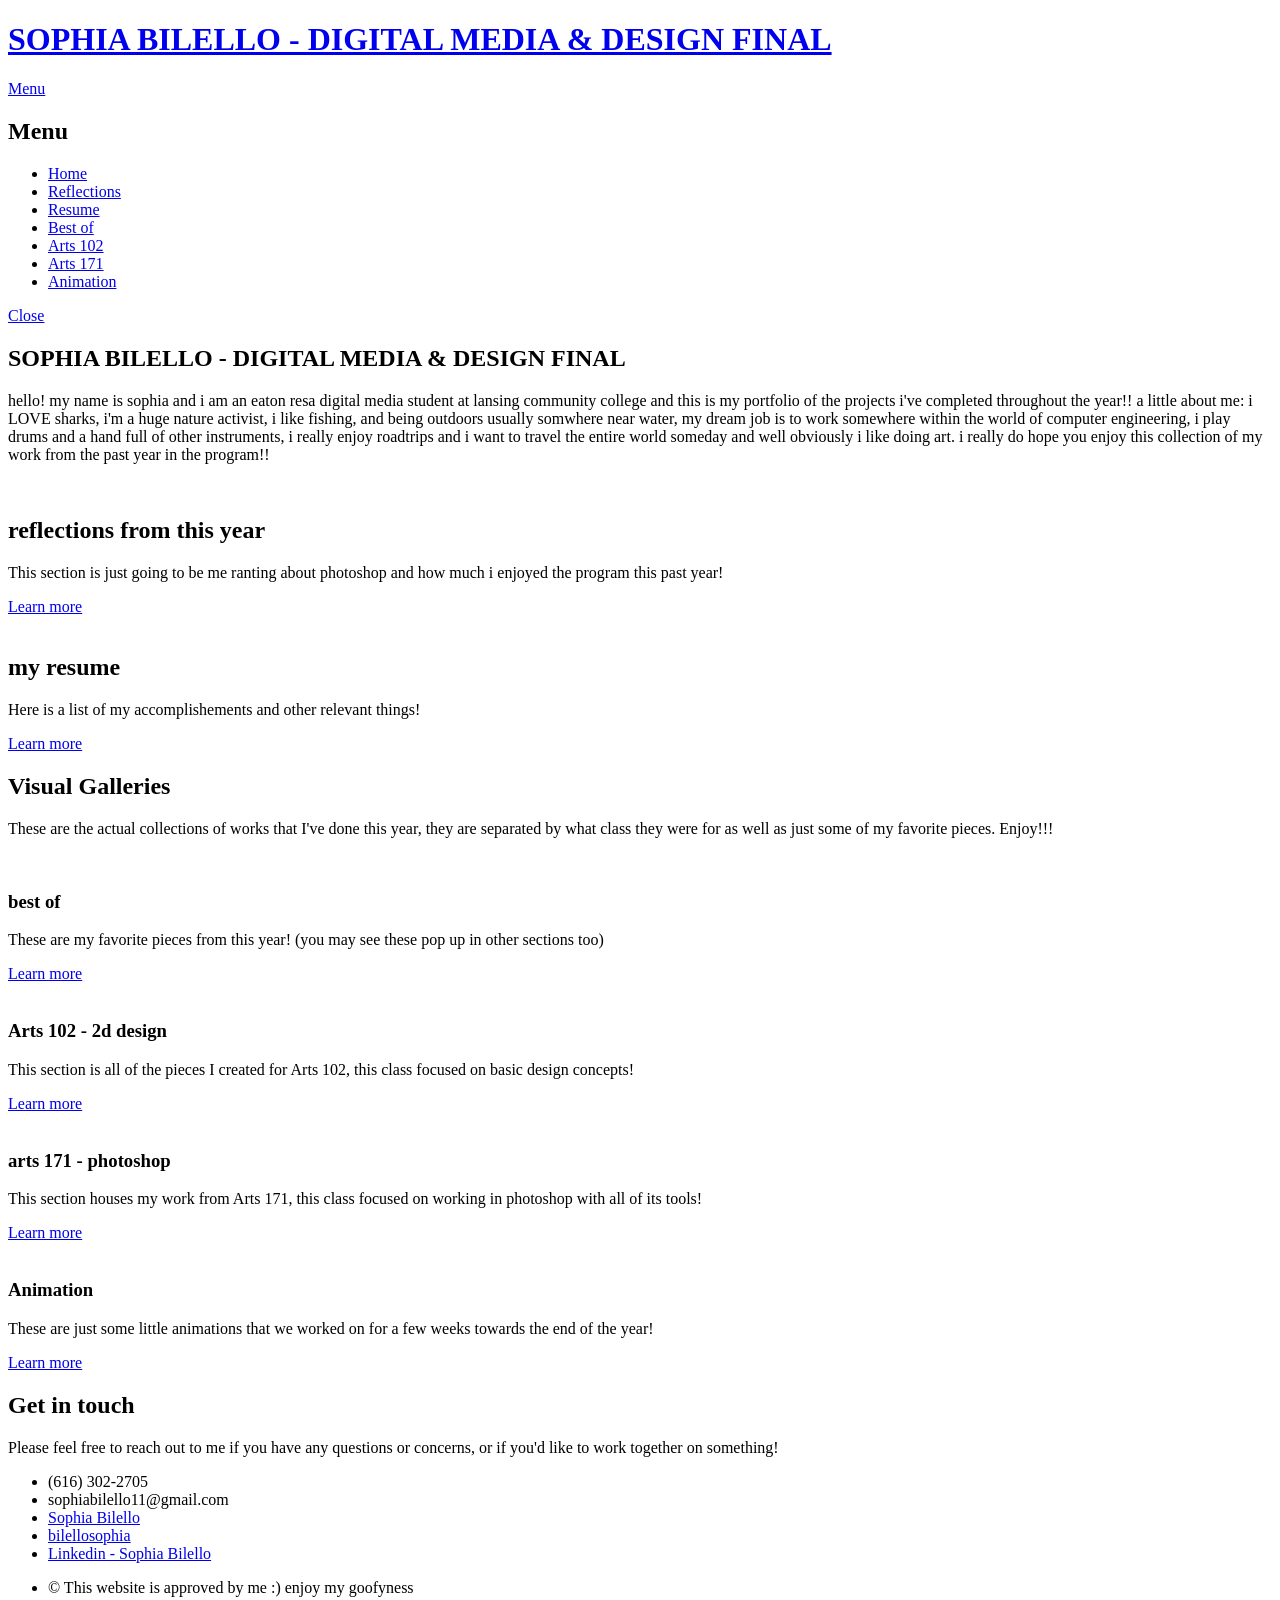
==== index.html @ 3ecfe50e "Add files via upload" ====
<!DOCTYPE HTML>
<html>
	<head>
		<title>SB - Final Portfolio</title>
		<meta charset="utf-8" />
		<meta name="viewport" content="width=device-width, initial-scale=1, user-scalable=no" />
		<link rel="stylesheet" href="assets/css/main.css" />
		<noscript><link rel="stylesheet" href="assets/css/noscript.css" /></noscript>
		<link rel="icon" type="image/png" href="images/favicon-32x32.png" sizes="32x32" />
  <link rel="icon" type="image/png" href="images/favicon-16x16.png" sizes="16x16" />  
	</head>
	<body class="is-preload">

		<!-- Page Wrapper -->
			<div id="page-wrapper">

				<!-- Header -->
					<header id="header" class="alt">
						<h1><a href="index.html">SOPHIA BILELLO - DIGITAL MEDIA & DESIGN FINAL</a></h1>
						<nav>
							<a href="#menu">Menu</a>
						</nav>
					</header>

				<!-- Menu -->
					<nav id="menu">
						<div class="inner">
							<h2>Menu</h2>
							<ul class="links">
								<li><a href="index.html">Home</a></li>
								<li><a href="reflections.html">Reflections</a></li>
								<li><a href="resume.html">Resume</a></li>
								<li><a href="best.html">Best of</a></li>
								<li><a href="a102.html">Arts 102</a></li>
								<li><a href="a171.html">Arts 171</a></li>
								<li><a href="animation.html">Animation</a></li>
							</ul>
							<a href="#" class="close">Close</a>
						</div>
					</nav>

				<!-- Banner -->
					<section id="banner">
						<div class="inner">
							<h2>SOPHIA BILELLO - DIGITAL MEDIA & DESIGN FINAL</h2>
							<p>hello! my name is sophia and i am an eaton resa digital media student at lansing community college and this is my portfolio of the projects i've completed throughout the year!!
							a little about me: i LOVE sharks, i'm a huge nature activist, i like fishing, and being outdoors usually somwhere near water, my dream job is to work somewhere within the world of computer engineering, i play drums and a hand full of other instruments, i really enjoy roadtrips and i want to travel the entire world someday and well obviously i like doing art. i really do hope you enjoy this collection of my work from the past year in the program!! </p>
						</div>
					</section>

				<!-- Wrapper -->
					<section id="wrapper">
						<!-- Two -->
							<section id="two" class="wrapper alt spotlight style2">
								<div class="inner">
									<a href="#" class="image"><img src="images/pic02.jpg" alt="" /></a>
									<div class="content">
										<h2 class="major">reflections from this year</h2>
										<p>This section is just going to be me ranting about photoshop and how much i enjoyed the program this past year!</p>
										<a href="reflections.html" class="special">Learn more</a>
									</div>
								</div>
							</section>

						<!-- Three -->
							<section id="three" class="wrapper spotlight style3">
								<div class="inner">
									<a href="#" class="image"><img src="images/pic03.jpg" alt="" /></a>
									<div class="content">
										<h2 class="major">my resume</h2>
										<p>Here is a list of my accomplishements and other relevant things!</p>
										<a href="resume.html" class="special">Learn more</a>
									</div>
								</div>
							</section>

						<!-- Four -->
							<section id="four" class="wrapper alt style1">
								<div class="inner">
									<h2 class="major">Visual Galleries</h2>
									<p>These are the actual collections of works that I've done this year, they are separated by what class they were for as well as just some of my favorite pieces. Enjoy!!! </p>
									<section class="features">
										<article>
											<a href="#" class="image"><img src="images/trophy.avif" alt="" /></a>
											<h3 class="major">best of</h3>
											<p>These are my favorite pieces from this year! (you may see these pop up in other sections too)</p>
											<a href="best.html" class="special">Learn more</a>
										</article>
										<article>
											<a href="#" class="image"><img src="images/designconcepts.png" alt="" /></a>
											<h3 class="major">Arts 102 - 2d design</h3>
											<p>This section is all of the pieces I created for Arts 102, this class focused on basic design concepts!</p>
											<a href="a102.html" class="special">Learn more</a>
										</article>
										<article>
											<a href="#" class="image"><img src="images/PS-logo.jpg" alt="" /></a>
											<h3 class="major">arts 171 - photoshop </h3>
											<p>This section houses my work from Arts 171, this class focused on working in photoshop with all of its tools!</p>
											<a href="a171.html" class="special">Learn more</a>
										</article>
										<article>
											<a href="#" class="image"><img src="images/animationconcepts.jpg" alt="" /></a>
											<h3 class="major">Animation</h3>
											<p>These are just some little animations that we worked on for a few weeks towards the end of the year!</p>
											<a href="animation.html" class="special">Learn more</a>
										</article>
									</section>
								</div>
							</section>

					</section>

				<!-- Footer -->
					<section id="footer">
						<div class="inner">
							<h2 class="major">Get in touch</h2>
							<p>Please feel free to reach out to me if you have any questions or concerns, or if you'd like to work together on something! </p>
							
							<ul class="contact">
					
								<li class="icon solid fa-phone">(616) 302-2705</li>
								<li class="icon solid fa-envelope">sophiabilello11@gmail.com</li>
								
								<li class="icon brands fa-facebook-f"><a href="https://www.facebook.com/sophia.bilello.286918">Sophia Bilello</a></li>
								<li class="icon brands fa-instagram"><a href="https://www.instagram.com/bilellosophia/">bilellosophia</a></li>
								<li class="icon brands fa-linkedin"><a href="https://www.linkedin.com/in/sophia-bilello-935a86346/">Linkedin - Sophia Bilello</a></li>
							</ul>
							<ul class="copyright">
								<li>&copy; This website is approved by me :) enjoy my goofyness</li>
							</ul>
						</div>
					</section>

			</div>

		<!-- Scripts -->
			<script src="assets/js/jquery.min.js"></script>
			<script src="assets/js/jquery.scrollex.min.js"></script>
			<script src="assets/js/browser.min.js"></script>
			<script src="assets/js/breakpoints.min.js"></script>
			<script src="assets/js/util.js"></script>
			<script src="assets/js/main.js"></script>

	</body>
</html>
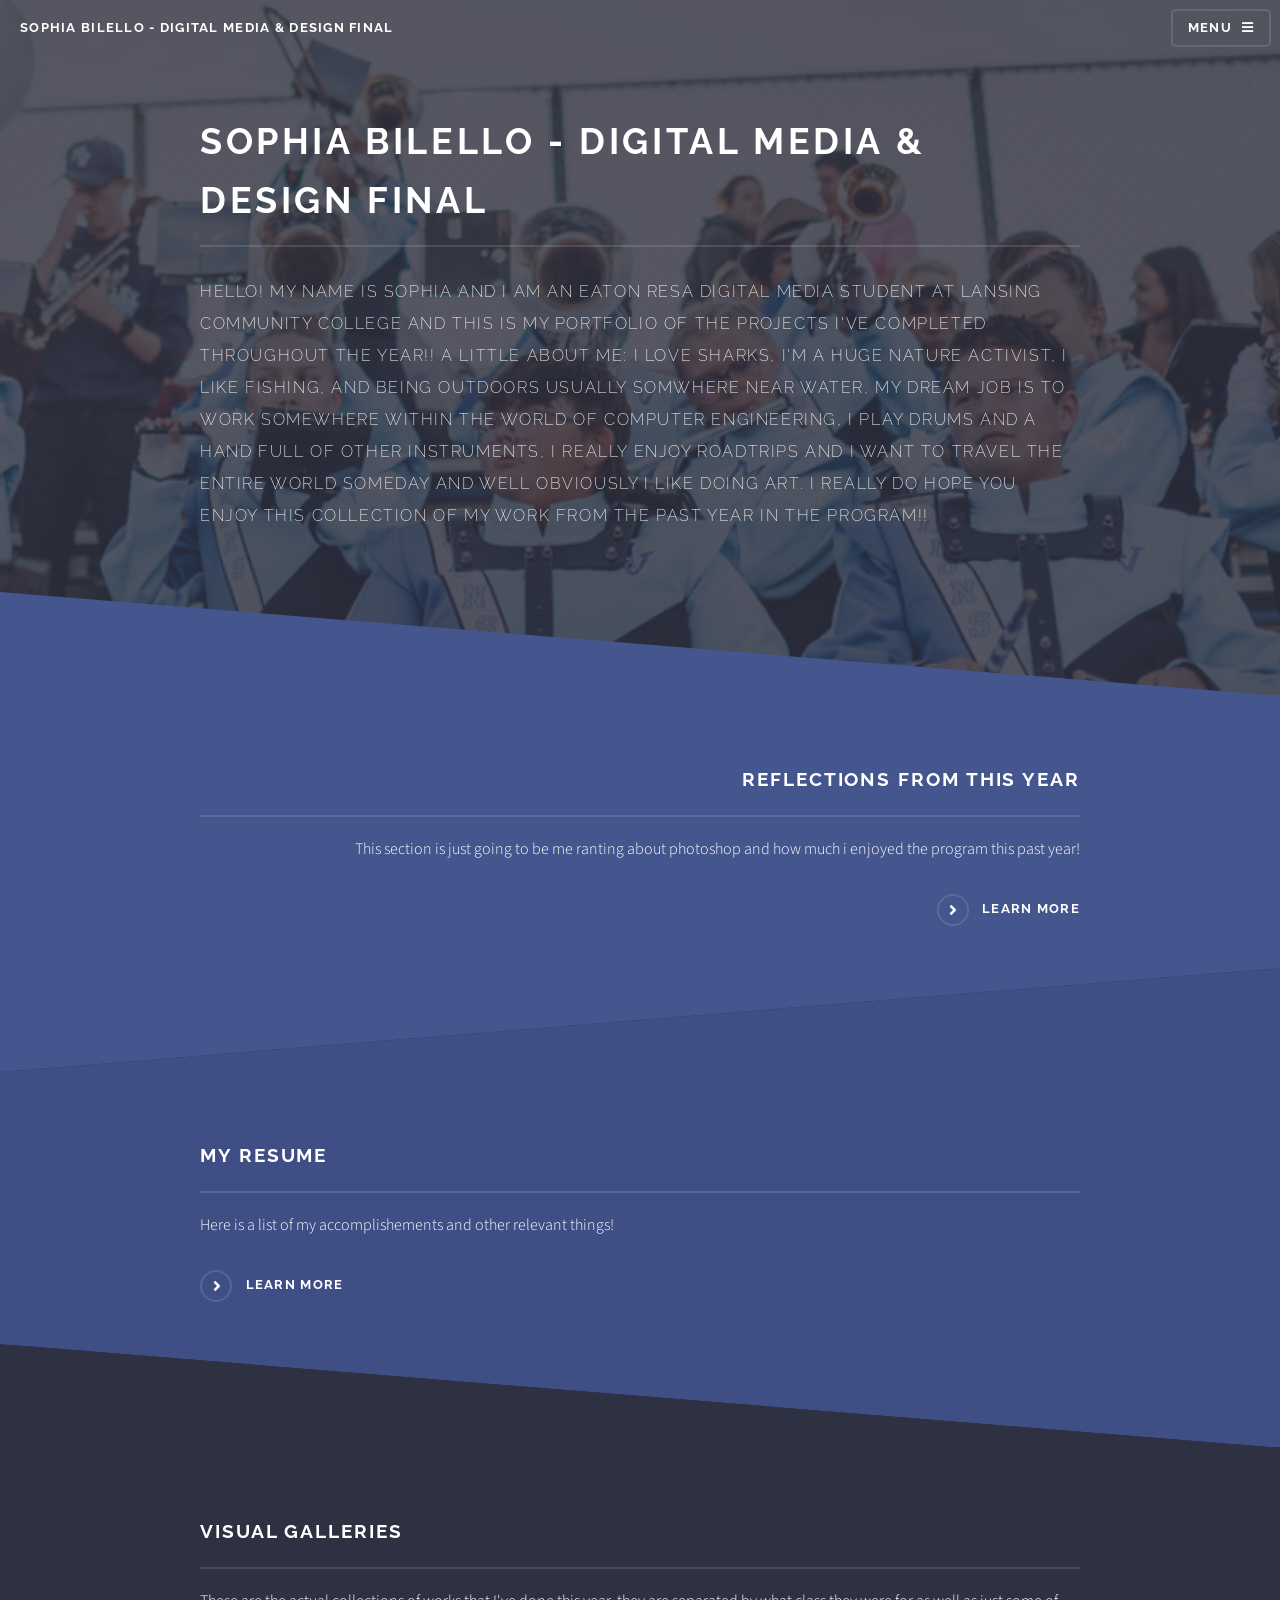
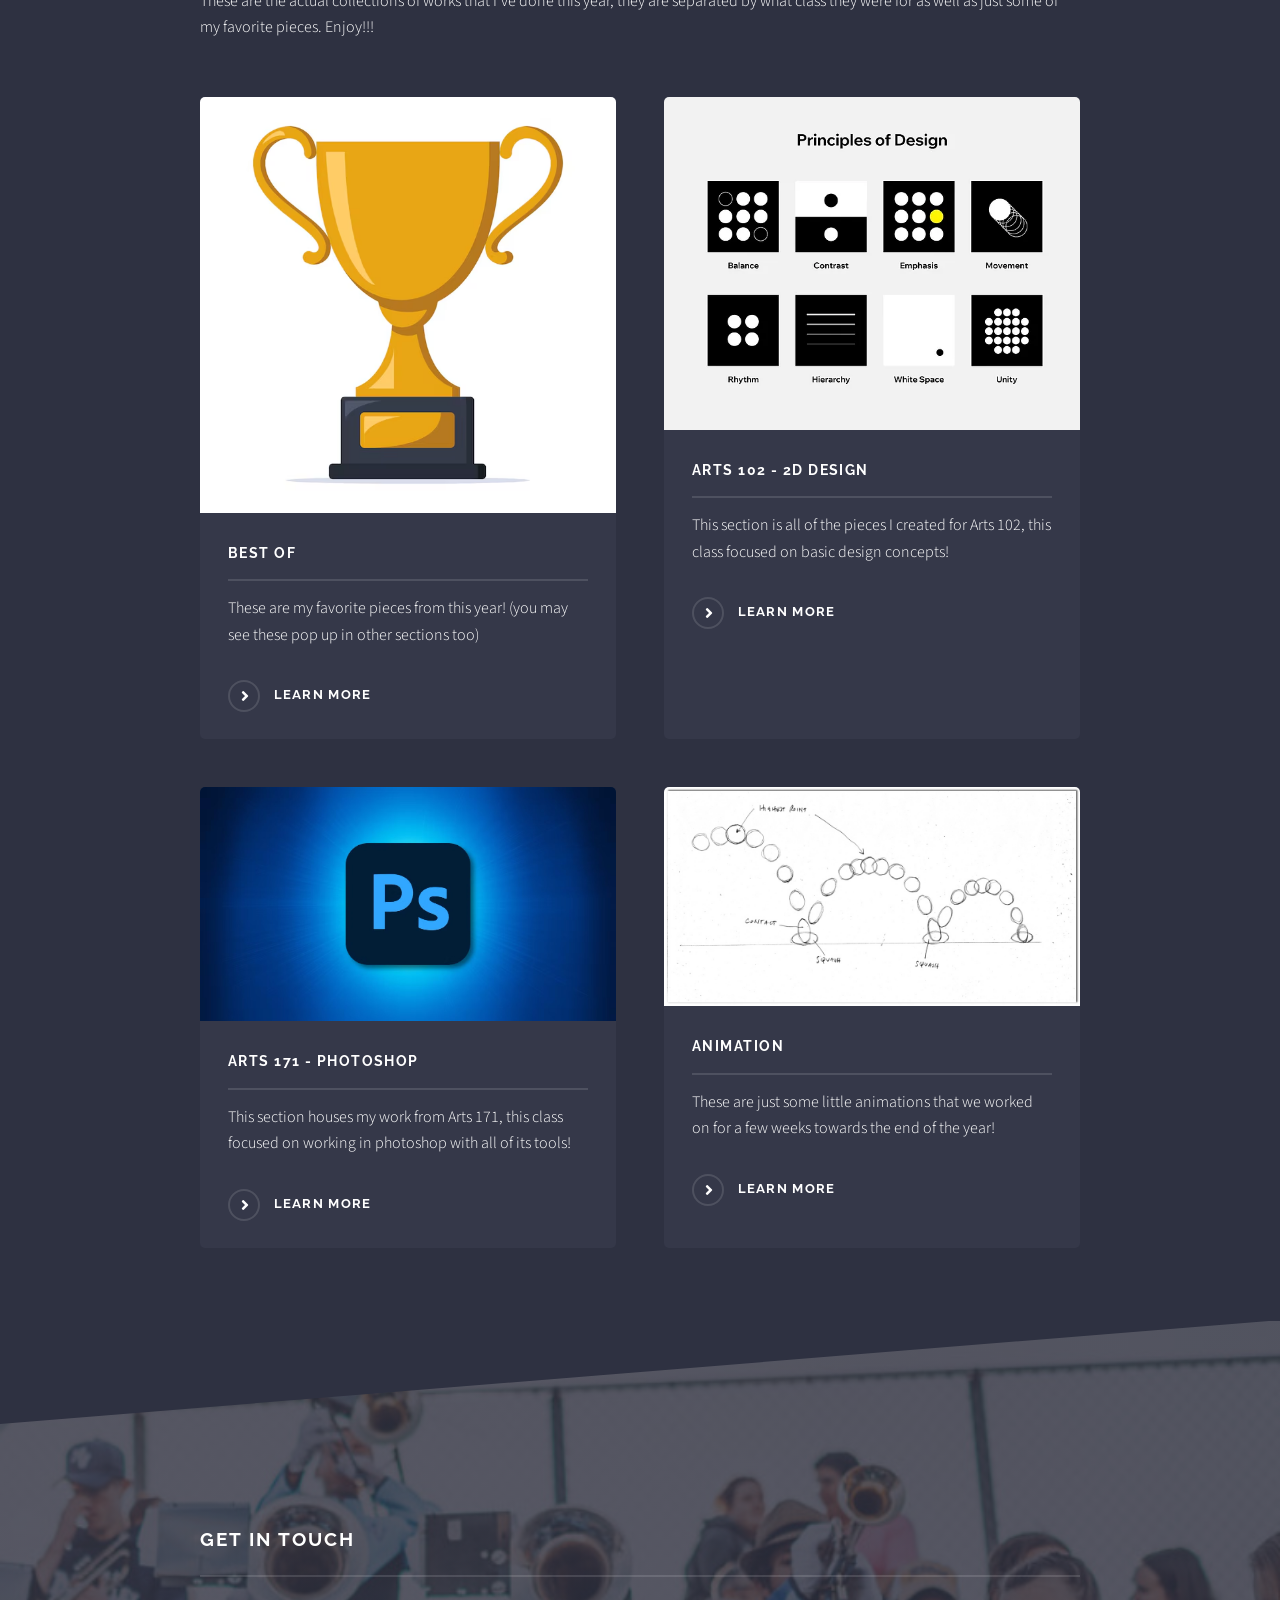
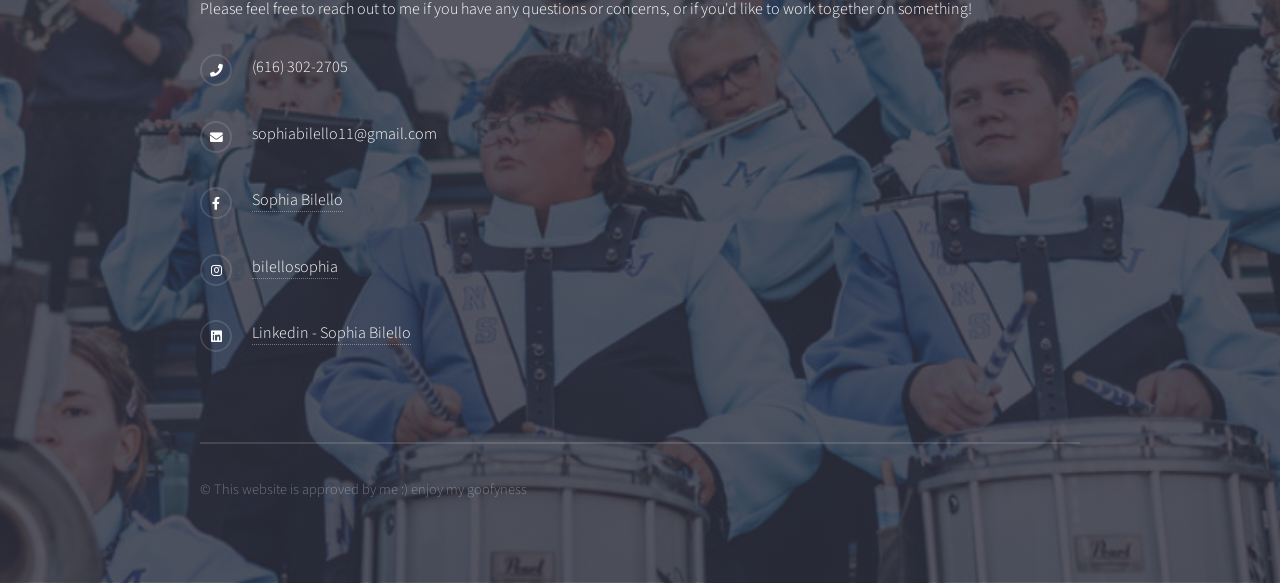
==== commit e8d8290a: "Add files via upload" ====
--- a/index.html
+++ b/index.html
@@ -53,7 +53,7 @@
 						<!-- Two -->
 							<section id="two" class="wrapper alt spotlight style2">
 								<div class="inner">
-									<a href="#" class="image"><img src="images/pic02.jpg" alt="" /></a>
+
 									<div class="content">
 										<h2 class="major">reflections from this year</h2>
 										<p>This section is just going to be me ranting about photoshop and how much i enjoyed the program this past year!</p>
@@ -65,7 +65,7 @@
 						<!-- Three -->
 							<section id="three" class="wrapper spotlight style3">
 								<div class="inner">
-									<a href="#" class="image"><img src="images/pic03.jpg" alt="" /></a>
+									
 									<div class="content">
 										<h2 class="major">my resume</h2>
 										<p>Here is a list of my accomplishements and other relevant things!</p>
--- a/assets/css/main.css
+++ b/assets/css/main.css
@@ -0,0 +1,4340 @@
+@import url(fontawesome-all.min.css);
+@import url("https://fonts.googleapis.com/css?family=Raleway:200,700|Source+Sans+Pro:300,600,300italic,600italic");
+
+/*
+	Solid State by HTML5 UP
+	html5up.net | @ajlkn
+	Free for personal and commercial use under the CCA 3.0 license (html5up.net/license)
+*/
+
+html,
+body,
+div,
+span,
+applet,
+object,
+iframe,
+h1,
+h2,
+h3,
+h4,
+h5,
+h6,
+p,
+blockquote,
+pre,
+a,
+abbr,
+acronym,
+address,
+big,
+cite,
+code,
+del,
+dfn,
+em,
+img,
+ins,
+kbd,
+q,
+s,
+samp,
+small,
+strike,
+strong,
+sub,
+sup,
+tt,
+var,
+b,
+u,
+i,
+center,
+dl,
+dt,
+dd,
+ol,
+ul,
+li,
+fieldset,
+form,
+label,
+legend,
+table,
+caption,
+tbody,
+tfoot,
+thead,
+tr,
+th,
+td,
+article,
+aside,
+canvas,
+details,
+embed,
+figure,
+figcaption,
+footer,
+header,
+hgroup,
+menu,
+nav,
+output,
+ruby,
+section,
+summary,
+time,
+mark,
+audio,
+video {
+	margin: 0;
+	padding: 0;
+	border: 0;
+	font-size: 100%;
+	font: inherit;
+	vertical-align: baseline;
+}
+
+article,
+aside,
+details,
+figcaption,
+figure,
+footer,
+header,
+hgroup,
+menu,
+nav,
+section {
+	display: block;
+}
+
+body {
+	line-height: 1;
+}
+
+ol,
+ul {
+	list-style: none;
+}
+
+blockquote,
+q {
+	quotes: none;
+}
+
+blockquote:before,
+blockquote:after,
+q:before,
+q:after {
+	content: '';
+	content: none;
+}
+
+table {
+	border-collapse: collapse;
+	border-spacing: 0;
+}
+
+body {
+	-webkit-text-size-adjust: none;
+}
+
+mark {
+	background-color: transparent;
+	color: inherit;
+}
+
+input::-moz-focus-inner {
+	border: 0;
+	padding: 0;
+}
+
+input,
+select,
+textarea {
+	-moz-appearance: none;
+	-webkit-appearance: none;
+	-ms-appearance: none;
+	appearance: none;
+}
+
+/* Basic */
+
+@-ms-viewport {
+	width: device-width;
+}
+
+body {
+	-ms-overflow-style: scrollbar;
+}
+
+@media screen and (max-width: 480px) {
+
+	html,
+	body {
+		min-width: 320px;
+	}
+
+}
+
+html {
+	box-sizing: border-box;
+}
+
+*,
+*:before,
+*:after {
+	box-sizing: inherit;
+}
+
+body {
+	background-color: #2e3141;
+	background-image: linear-gradient(to top, rgba(46, 49, 65, 0.8), rgba(46, 49, 65, 0.8)), url("../../images/bg.jpg");
+	background-size: auto,
+		cover;
+	background-attachment: fixed,
+		fixed;
+	background-position: center,
+		center;
+}
+
+body.is-preload *,
+body.is-preload *:before,
+body.is-preload *:after {
+	-moz-animation: none !important;
+	-webkit-animation: none !important;
+	-ms-animation: none !important;
+	animation: none !important;
+	-moz-transition: none !important;
+	-webkit-transition: none !important;
+	-ms-transition: none !important;
+	transition: none !important;
+}
+
+/* Type */
+
+body,
+input,
+select,
+textarea {
+	color: #ffffff;
+	font-family: "Source Sans Pro", Helvetica, sans-serif;
+	font-size: 16.5pt;
+	font-weight: 300;
+	line-height: 1.65;
+}
+
+@media screen and (max-width: 1680px) {
+
+	body,
+	input,
+	select,
+	textarea {
+		font-size: 13pt;
+	}
+
+}
+
+@media screen and (max-width: 1280px) {
+
+	body,
+	input,
+	select,
+	textarea {
+		font-size: 12pt;
+	}
+
+}
+
+@media screen and (max-width: 980px) {
+
+	body,
+	input,
+	select,
+	textarea {
+		font-size: 12pt;
+	}
+
+}
+
+@media screen and (max-width: 736px) {
+
+	body,
+	input,
+	select,
+	textarea {
+		font-size: 12pt;
+	}
+
+}
+
+@media screen and (max-width: 480px) {
+
+	body,
+	input,
+	select,
+	textarea {
+		font-size: 12pt;
+	}
+
+}
+
+a {
+	-moz-transition: color 0.2s ease-in-out, border-bottom-color 0.2s ease-in-out;
+	-webkit-transition: color 0.2s ease-in-out, border-bottom-color 0.2s ease-in-out;
+	-ms-transition: color 0.2s ease-in-out, border-bottom-color 0.2s ease-in-out;
+	transition: color 0.2s ease-in-out, border-bottom-color 0.2s ease-in-out;
+	border-bottom: dotted 1px rgba(255, 255, 255, 0.35);
+	color: #ffffff;
+	text-decoration: none;
+}
+
+a:hover {
+	border-bottom-color: transparent;
+	color: #ffffff !important;
+}
+
+a.special:not(.button) {
+	text-decoration: none;
+	border-bottom: 0;
+	display: block;
+	font-family: Raleway, Helvetica, sans-serif;
+	font-size: 0.8em;
+	font-weight: 700;
+	letter-spacing: 0.1em;
+	margin: 0 0 2em 0;
+	text-transform: uppercase;
+}
+
+a.special:not(.button):before {
+	-moz-osx-font-smoothing: grayscale;
+	-webkit-font-smoothing: antialiased;
+	display: inline-block;
+	font-style: normal;
+	font-variant: normal;
+	text-rendering: auto;
+	line-height: 1;
+	text-transform: none !important;
+	font-family: 'Font Awesome 5 Free';
+	font-weight: 900;
+}
+
+a.special:not(.button):before {
+	-moz-transition: background-color 0.2s ease-in-out;
+	-webkit-transition: background-color 0.2s ease-in-out;
+	-ms-transition: background-color 0.2s ease-in-out;
+	transition: background-color 0.2s ease-in-out;
+	border-radius: 100%;
+	border: solid 2px rgba(255, 255, 255, 0.125);
+	content: '\f105';
+	display: inline-block;
+	font-size: 1.25em;
+	height: 2em;
+	line-height: 1.75em;
+	margin-right: 0.85em;
+	text-align: center;
+	text-indent: 0.15em;
+	vertical-align: middle;
+	width: 2em;
+}
+
+a.special:not(.button):hover:before {
+	background-color: rgba(255, 255, 255, 0.025);
+}
+
+a.special:not(.button):active:before {
+	background-color: rgba(255, 255, 255, 0.075);
+}
+
+strong,
+b {
+	color: #ffffff;
+	font-weight: 600;
+}
+
+em,
+i {
+	font-style: italic;
+}
+
+p {
+	margin: 0 0 2em 0;
+}
+
+h1,
+h2,
+h3,
+h4,
+h5,
+h6 {
+	color: #ffffff;
+	font-family: Raleway, Helvetica, sans-serif;
+	font-weight: 700;
+	letter-spacing: 0.1em;
+	margin: 0 0 1em 0;
+	text-transform: uppercase;
+}
+
+h1 a,
+h2 a,
+h3 a,
+h4 a,
+h5 a,
+h6 a {
+	color: inherit;
+	text-decoration: none;
+	border-bottom: 0;
+}
+
+h1 span,
+h2 span,
+h3 span,
+h4 span,
+h5 span,
+h6 span {
+	font-weight: 200;
+}
+
+h1.major,
+h2.major,
+h3.major,
+h4.major,
+h5.major,
+h6.major {
+	padding-bottom: 1em;
+	border-bottom: solid 2px rgba(255, 255, 255, 0.125);
+	margin-top: 20px;
+}
+
+h2 {
+	font-size: 1.2em;
+}
+
+h3 {
+	font-size: 0.9em;
+}
+
+h4 {
+	font-size: 0.7em;
+}
+
+h5 {
+	font-size: 0.7em;
+}
+
+h6 {
+	font-size: 0.7em;
+}
+
+@media screen and (max-width: 736px) {
+
+	h2 {
+		font-size: 1em;
+	}
+
+	h3 {
+		font-size: 0.8em;
+	}
+
+}
+
+sub {
+	font-size: 0.8em;
+	position: relative;
+	top: 0.5em;
+}
+
+sup {
+	font-size: 0.8em;
+	position: relative;
+	top: -0.5em;
+}
+
+blockquote {
+	border-left: solid 4px rgba(255, 255, 255, 0.125);
+	font-style: italic;
+	margin: 0 0 2em 0;
+	padding: 0.5em 0 0.5em 2em;
+}
+
+code {
+	background: rgba(255, 255, 255, 0.025);
+	border-radius: 5px;
+	border: solid 2px rgba(255, 255, 255, 0.125);
+	font-family: "Courier New", monospace;
+	font-size: 0.9em;
+	margin: 0 0.25em;
+	padding: 0.25em 0.65em;
+}
+
+pre {
+	-webkit-overflow-scrolling: touch;
+	font-family: "Courier New", monospace;
+	font-size: 0.9em;
+	margin: 0 0 2em 0;
+}
+
+pre code {
+	display: block;
+	line-height: 1.75em;
+	padding: 1em 1.5em;
+	overflow-x: auto;
+}
+
+hr {
+	border: 0;
+	border-bottom: solid 2px rgba(255, 255, 255, 0.125);
+	margin: 2.5em 0;
+}
+
+hr.major {
+	margin: 4em 0;
+}
+
+.align-left {
+	text-align: left;
+}
+
+.align-center {
+	text-align: center;
+}
+
+.align-right {
+	text-align: right;
+}
+
+/* Row */
+
+.row {
+	display: flex;
+	flex-wrap: wrap;
+	box-sizing: border-box;
+	align-items: stretch;
+}
+
+.row>* {
+	box-sizing: border-box;
+}
+
+.row.gtr-uniform>*> :last-child {
+	margin-bottom: 0;
+}
+
+.row.aln-left {
+	justify-content: flex-start;
+}
+
+.row.aln-center {
+	justify-content: center;
+}
+
+.row.aln-right {
+	justify-content: flex-end;
+}
+
+.row.aln-top {
+	align-items: flex-start;
+}
+
+.row.aln-middle {
+	align-items: center;
+}
+
+.row.aln-bottom {
+	align-items: flex-end;
+}
+
+.row>.imp {
+	order: -1;
+}
+
+.row>.col-1 {
+	width: 8.33333%;
+}
+
+.row>.off-1 {
+	margin-left: 8.33333%;
+}
+
+.row>.col-2 {
+	width: 16.66667%;
+}
+
+.row>.off-2 {
+	margin-left: 16.66667%;
+}
+
+.row>.col-3 {
+	width: 25%;
+}
+
+.row>.off-3 {
+	margin-left: 25%;
+}
+
+.row>.col-4 {
+	width: 33.33333%;
+}
+
+.row>.off-4 {
+	margin-left: 33.33333%;
+}
+
+.row>.col-5 {
+	width: 41.66667%;
+}
+
+.row>.off-5 {
+	margin-left: 41.66667%;
+}
+
+.row>.col-6 {
+	width: 50%;
+}
+
+.row>.off-6 {
+	margin-left: 50%;
+}
+
+.row>.col-7 {
+	width: 58.33333%;
+}
+
+.row>.off-7 {
+	margin-left: 58.33333%;
+}
+
+.row>.col-8 {
+	width: 66.66667%;
+}
+
+.row>.off-8 {
+	margin-left: 66.66667%;
+}
+
+.row>.col-9 {
+	width: 75%;
+}
+
+.row>.off-9 {
+	margin-left: 75%;
+}
+
+.row>.col-10 {
+	width: 83.33333%;
+}
+
+.row>.off-10 {
+	margin-left: 83.33333%;
+}
+
+.row>.col-11 {
+	width: 91.66667%;
+}
+
+.row>.off-11 {
+	margin-left: 91.66667%;
+}
+
+.row>.col-12 {
+	width: 100%;
+}
+
+.row>.off-12 {
+	margin-left: 100%;
+}
+
+.row.gtr-0 {
+	margin-top: 0;
+	margin-left: 0em;
+}
+
+.row.gtr-0>* {
+	padding: 0 0 0 0em;
+}
+
+.row.gtr-0.gtr-uniform {
+	margin-top: 0em;
+}
+
+.row.gtr-0.gtr-uniform>* {
+	padding-top: 0em;
+}
+
+.row.gtr-25 {
+	margin-top: 0;
+	margin-left: -0.4375em;
+}
+
+.row.gtr-25>* {
+	padding: 0 0 0 0.4375em;
+}
+
+.row.gtr-25.gtr-uniform {
+	margin-top: -0.4375em;
+}
+
+.row.gtr-25.gtr-uniform>* {
+	padding-top: 0.4375em;
+}
+
+.row.gtr-50 {
+	margin-top: 0;
+	margin-left: -0.875em;
+}
+
+.row.gtr-50>* {
+	padding: 0 0 0 0.875em;
+}
+
+.row.gtr-50.gtr-uniform {
+	margin-top: -0.875em;
+}
+
+.row.gtr-50.gtr-uniform>* {
+	padding-top: 0.875em;
+}
+
+.row {
+	margin-top: 0;
+	margin-left: -1.75em;
+}
+
+.row>* {
+	padding: 0 0 0 1.75em;
+}
+
+.row.gtr-uniform {
+	margin-top: -1.75em;
+}
+
+.row.gtr-uniform>* {
+	padding-top: 1.75em;
+}
+
+.row.gtr-150 {
+	margin-top: 0;
+	margin-left: -2.625em;
+}
+
+.row.gtr-150>* {
+	padding: 0 0 0 2.625em;
+}
+
+.row.gtr-150.gtr-uniform {
+	margin-top: -2.625em;
+}
+
+.row.gtr-150.gtr-uniform>* {
+	padding-top: 2.625em;
+}
+
+.row.gtr-200 {
+	margin-top: 0;
+	margin-left: -3.5em;
+}
+
+.row.gtr-200>* {
+	padding: 0 0 0 3.5em;
+}
+
+.row.gtr-200.gtr-uniform {
+	margin-top: -3.5em;
+}
+
+.row.gtr-200.gtr-uniform>* {
+	padding-top: 3.5em;
+}
+
+@media screen and (max-width: 1680px) {
+
+	.row {
+		display: flex;
+		flex-wrap: wrap;
+		box-sizing: border-box;
+		align-items: stretch;
+	}
+
+	.row>* {
+		box-sizing: border-box;
+	}
+
+	.row.gtr-uniform>*> :last-child {
+		margin-bottom: 0;
+	}
+
+	.row.aln-left {
+		justify-content: flex-start;
+	}
+
+	.row.aln-center {
+		justify-content: center;
+	}
+
+	.row.aln-right {
+		justify-content: flex-end;
+	}
+
+	.row.aln-top {
+		align-items: flex-start;
+	}
+
+	.row.aln-middle {
+		align-items: center;
+	}
+
+	.row.aln-bottom {
+		align-items: flex-end;
+	}
+
+	.row>.imp-xlarge {
+		order: -1;
+	}
+
+	.row>.col-1-xlarge {
+		width: 8.33333%;
+	}
+
+	.row>.off-1-xlarge {
+		margin-left: 8.33333%;
+	}
+
+	.row>.col-2-xlarge {
+		width: 16.66667%;
+	}
+
+	.row>.off-2-xlarge {
+		margin-left: 16.66667%;
+	}
+
+	.row>.col-3-xlarge {
+		width: 25%;
+	}
+
+	.row>.off-3-xlarge {
+		margin-left: 25%;
+	}
+
+	.row>.col-4-xlarge {
+		width: 33.33333%;
+	}
+
+	.row>.off-4-xlarge {
+		margin-left: 33.33333%;
+	}
+
+	.row>.col-5-xlarge {
+		width: 41.66667%;
+	}
+
+	.row>.off-5-xlarge {
+		margin-left: 41.66667%;
+	}
+
+	.row>.col-6-xlarge {
+		width: 50%;
+	}
+
+	.row>.off-6-xlarge {
+		margin-left: 50%;
+	}
+
+	.row>.col-7-xlarge {
+		width: 58.33333%;
+	}
+
+	.row>.off-7-xlarge {
+		margin-left: 58.33333%;
+	}
+
+	.row>.col-8-xlarge {
+		width: 66.66667%;
+	}
+
+	.row>.off-8-xlarge {
+		margin-left: 66.66667%;
+	}
+
+	.row>.col-9-xlarge {
+		width: 75%;
+	}
+
+	.row>.off-9-xlarge {
+		margin-left: 75%;
+	}
+
+	.row>.col-10-xlarge {
+		width: 83.33333%;
+	}
+
+	.row>.off-10-xlarge {
+		margin-left: 83.33333%;
+	}
+
+	.row>.col-11-xlarge {
+		width: 91.66667%;
+	}
+
+	.row>.off-11-xlarge {
+		margin-left: 91.66667%;
+	}
+
+	.row>.col-12-xlarge {
+		width: 100%;
+	}
+
+	.row>.off-12-xlarge {
+		margin-left: 100%;
+	}
+
+	.row.gtr-0 {
+		margin-top: 0;
+		margin-left: 0em;
+	}
+
+	.row.gtr-0>* {
+		padding: 0 0 0 0em;
+	}
+
+	.row.gtr-0.gtr-uniform {
+		margin-top: 0em;
+	}
+
+	.row.gtr-0.gtr-uniform>* {
+		padding-top: 0em;
+	}
+
+	.row.gtr-25 {
+		margin-top: 0;
+		margin-left: -0.4375em;
+	}
+
+	.row.gtr-25>* {
+		padding: 0 0 0 0.4375em;
+	}
+
+	.row.gtr-25.gtr-uniform {
+		margin-top: -0.4375em;
+	}
+
+	.row.gtr-25.gtr-uniform>* {
+		padding-top: 0.4375em;
+	}
+
+	.row.gtr-50 {
+		margin-top: 0;
+		margin-left: -0.875em;
+	}
+
+	.row.gtr-50>* {
+		padding: 0 0 0 0.875em;
+	}
+
+	.row.gtr-50.gtr-uniform {
+		margin-top: -0.875em;
+	}
+
+	.row.gtr-50.gtr-uniform>* {
+		padding-top: 0.875em;
+	}
+
+	.row {
+		margin-top: 0;
+		margin-left: -1.75em;
+	}
+
+	.row>* {
+		padding: 0 0 0 1.75em;
+	}
+
+	.row.gtr-uniform {
+		margin-top: -1.75em;
+	}
+
+	.row.gtr-uniform>* {
+		padding-top: 1.75em;
+	}
+
+	.row.gtr-150 {
+		margin-top: 0;
+		margin-left: -2.625em;
+	}
+
+	.row.gtr-150>* {
+		padding: 0 0 0 2.625em;
+	}
+
+	.row.gtr-150.gtr-uniform {
+		margin-top: -2.625em;
+	}
+
+	.row.gtr-150.gtr-uniform>* {
+		padding-top: 2.625em;
+	}
+
+	.row.gtr-200 {
+		margin-top: 0;
+		margin-left: -3.5em;
+	}
+
+	.row.gtr-200>* {
+		padding: 0 0 0 3.5em;
+	}
+
+	.row.gtr-200.gtr-uniform {
+		margin-top: -3.5em;
+	}
+
+	.row.gtr-200.gtr-uniform>* {
+		padding-top: 3.5em;
+	}
+
+}
+
+@media screen and (max-width: 1280px) {
+
+	.row {
+		display: flex;
+		flex-wrap: wrap;
+		box-sizing: border-box;
+		align-items: stretch;
+	}
+
+	.row>* {
+		box-sizing: border-box;
+	}
+
+	.row.gtr-uniform>*> :last-child {
+		margin-bottom: 0;
+	}
+
+	.row.aln-left {
+		justify-content: flex-start;
+	}
+
+	.row.aln-center {
+		justify-content: center;
+	}
+
+	.row.aln-right {
+		justify-content: flex-end;
+	}
+
+	.row.aln-top {
+		align-items: flex-start;
+	}
+
+	.row.aln-middle {
+		align-items: center;
+	}
+
+	.row.aln-bottom {
+		align-items: flex-end;
+	}
+
+	.row>.imp-large {
+		order: -1;
+	}
+
+	.row>.col-1-large {
+		width: 8.33333%;
+	}
+
+	.row>.off-1-large {
+		margin-left: 8.33333%;
+	}
+
+	.row>.col-2-large {
+		width: 16.66667%;
+	}
+
+	.row>.off-2-large {
+		margin-left: 16.66667%;
+	}
+
+	.row>.col-3-large {
+		width: 25%;
+	}
+
+	.row>.off-3-large {
+		margin-left: 25%;
+	}
+
+	.row>.col-4-large {
+		width: 33.33333%;
+	}
+
+	.row>.off-4-large {
+		margin-left: 33.33333%;
+	}
+
+	.row>.col-5-large {
+		width: 41.66667%;
+	}
+
+	.row>.off-5-large {
+		margin-left: 41.66667%;
+	}
+
+	.row>.col-6-large {
+		width: 50%;
+	}
+
+	.row>.off-6-large {
+		margin-left: 50%;
+	}
+
+	.row>.col-7-large {
+		width: 58.33333%;
+	}
+
+	.row>.off-7-large {
+		margin-left: 58.33333%;
+	}
+
+	.row>.col-8-large {
+		width: 66.66667%;
+	}
+
+	.row>.off-8-large {
+		margin-left: 66.66667%;
+	}
+
+	.row>.col-9-large {
+		width: 75%;
+	}
+
+	.row>.off-9-large {
+		margin-left: 75%;
+	}
+
+	.row>.col-10-large {
+		width: 83.33333%;
+	}
+
+	.row>.off-10-large {
+		margin-left: 83.33333%;
+	}
+
+	.row>.col-11-large {
+		width: 91.66667%;
+	}
+
+	.row>.off-11-large {
+		margin-left: 91.66667%;
+	}
+
+	.row>.col-12-large {
+		width: 100%;
+	}
+
+	.row>.off-12-large {
+		margin-left: 100%;
+	}
+
+	.row.gtr-0 {
+		margin-top: 0;
+		margin-left: 0em;
+	}
+
+	.row.gtr-0>* {
+		padding: 0 0 0 0em;
+	}
+
+	.row.gtr-0.gtr-uniform {
+		margin-top: 0em;
+	}
+
+	.row.gtr-0.gtr-uniform>* {
+		padding-top: 0em;
+	}
+
+	.row.gtr-25 {
+		margin-top: 0;
+		margin-left: -0.4375em;
+	}
+
+	.row.gtr-25>* {
+		padding: 0 0 0 0.4375em;
+	}
+
+	.row.gtr-25.gtr-uniform {
+		margin-top: -0.4375em;
+	}
+
+	.row.gtr-25.gtr-uniform>* {
+		padding-top: 0.4375em;
+	}
+
+	.row.gtr-50 {
+		margin-top: 0;
+		margin-left: -0.875em;
+	}
+
+	.row.gtr-50>* {
+		padding: 0 0 0 0.875em;
+	}
+
+	.row.gtr-50.gtr-uniform {
+		margin-top: -0.875em;
+	}
+
+	.row.gtr-50.gtr-uniform>* {
+		padding-top: 0.875em;
+	}
+
+	.row {
+		margin-top: 0;
+		margin-left: -1.75em;
+	}
+
+	.row>* {
+		padding: 0 0 0 1.75em;
+	}
+
+	.row.gtr-uniform {
+		margin-top: -1.75em;
+	}
+
+	.row.gtr-uniform>* {
+		padding-top: 1.75em;
+	}
+
+	.row.gtr-150 {
+		margin-top: 0;
+		margin-left: -2.625em;
+	}
+
+	.row.gtr-150>* {
+		padding: 0 0 0 2.625em;
+	}
+
+	.row.gtr-150.gtr-uniform {
+		margin-top: -2.625em;
+	}
+
+	.row.gtr-150.gtr-uniform>* {
+		padding-top: 2.625em;
+	}
+
+	.row.gtr-200 {
+		margin-top: 0;
+		margin-left: -3.5em;
+	}
+
+	.row.gtr-200>* {
+		padding: 0 0 0 3.5em;
+	}
+
+	.row.gtr-200.gtr-uniform {
+		margin-top: -3.5em;
+	}
+
+	.row.gtr-200.gtr-uniform>* {
+		padding-top: 3.5em;
+	}
+
+}
+
+@media screen and (max-width: 980px) {
+
+	.row {
+		display: flex;
+		flex-wrap: wrap;
+		box-sizing: border-box;
+		align-items: stretch;
+	}
+
+	.row>* {
+		box-sizing: border-box;
+	}
+
+	.row.gtr-uniform>*> :last-child {
+		margin-bottom: 0;
+	}
+
+	.row.aln-left {
+		justify-content: flex-start;
+	}
+
+	.row.aln-center {
+		justify-content: center;
+	}
+
+	.row.aln-right {
+		justify-content: flex-end;
+	}
+
+	.row.aln-top {
+		align-items: flex-start;
+	}
+
+	.row.aln-middle {
+		align-items: center;
+	}
+
+	.row.aln-bottom {
+		align-items: flex-end;
+	}
+
+	.row>.imp-medium {
+		order: -1;
+	}
+
+	.row>.col-1-medium {
+		width: 8.33333%;
+	}
+
+	.row>.off-1-medium {
+		margin-left: 8.33333%;
+	}
+
+	.row>.col-2-medium {
+		width: 16.66667%;
+	}
+
+	.row>.off-2-medium {
+		margin-left: 16.66667%;
+	}
+
+	.row>.col-3-medium {
+		width: 25%;
+	}
+
+	.row>.off-3-medium {
+		margin-left: 25%;
+	}
+
+	.row>.col-4-medium {
+		width: 33.33333%;
+	}
+
+	.row>.off-4-medium {
+		margin-left: 33.33333%;
+	}
+
+	.row>.col-5-medium {
+		width: 41.66667%;
+	}
+
+	.row>.off-5-medium {
+		margin-left: 41.66667%;
+	}
+
+	.row>.col-6-medium {
+		width: 50%;
+	}
+
+	.row>.off-6-medium {
+		margin-left: 50%;
+	}
+
+	.row>.col-7-medium {
+		width: 58.33333%;
+	}
+
+	.row>.off-7-medium {
+		margin-left: 58.33333%;
+	}
+
+	.row>.col-8-medium {
+		width: 66.66667%;
+	}
+
+	.row>.off-8-medium {
+		margin-left: 66.66667%;
+	}
+
+	.row>.col-9-medium {
+		width: 75%;
+	}
+
+	.row>.off-9-medium {
+		margin-left: 75%;
+	}
+
+	.row>.col-10-medium {
+		width: 83.33333%;
+	}
+
+	.row>.off-10-medium {
+		margin-left: 83.33333%;
+	}
+
+	.row>.col-11-medium {
+		width: 91.66667%;
+	}
+
+	.row>.off-11-medium {
+		margin-left: 91.66667%;
+	}
+
+	.row>.col-12-medium {
+		width: 100%;
+	}
+
+	.row>.off-12-medium {
+		margin-left: 100%;
+	}
+
+	.row.gtr-0 {
+		margin-top: 0;
+		margin-left: 0em;
+	}
+
+	.row.gtr-0>* {
+		padding: 0 0 0 0em;
+	}
+
+	.row.gtr-0.gtr-uniform {
+		margin-top: 0em;
+	}
+
+	.row.gtr-0.gtr-uniform>* {
+		padding-top: 0em;
+	}
+
+	.row.gtr-25 {
+		margin-top: 0;
+		margin-left: -0.4375em;
+	}
+
+	.row.gtr-25>* {
+		padding: 0 0 0 0.4375em;
+	}
+
+	.row.gtr-25.gtr-uniform {
+		margin-top: -0.4375em;
+	}
+
+	.row.gtr-25.gtr-uniform>* {
+		padding-top: 0.4375em;
+	}
+
+	.row.gtr-50 {
+		margin-top: 0;
+		margin-left: -0.875em;
+	}
+
+	.row.gtr-50>* {
+		padding: 0 0 0 0.875em;
+	}
+
+	.row.gtr-50.gtr-uniform {
+		margin-top: -0.875em;
+	}
+
+	.row.gtr-50.gtr-uniform>* {
+		padding-top: 0.875em;
+	}
+
+	.row {
+		margin-top: 0;
+		margin-left: -1.75em;
+	}
+
+	.row>* {
+		padding: 0 0 0 1.75em;
+	}
+
+	.row.gtr-uniform {
+		margin-top: -1.75em;
+	}
+
+	.row.gtr-uniform>* {
+		padding-top: 1.75em;
+	}
+
+	.row.gtr-150 {
+		margin-top: 0;
+		margin-left: -2.625em;
+	}
+
+	.row.gtr-150>* {
+		padding: 0 0 0 2.625em;
+	}
+
+	.row.gtr-150.gtr-uniform {
+		margin-top: -2.625em;
+	}
+
+	.row.gtr-150.gtr-uniform>* {
+		padding-top: 2.625em;
+	}
+
+	.row.gtr-200 {
+		margin-top: 0;
+		margin-left: -3.5em;
+	}
+
+	.row.gtr-200>* {
+		padding: 0 0 0 3.5em;
+	}
+
+	.row.gtr-200.gtr-uniform {
+		margin-top: -3.5em;
+	}
+
+	.row.gtr-200.gtr-uniform>* {
+		padding-top: 3.5em;
+	}
+
+}
+
+@media screen and (max-width: 736px) {
+
+	.row {
+		display: flex;
+		flex-wrap: wrap;
+		box-sizing: border-box;
+		align-items: stretch;
+	}
+
+	.row>* {
+		box-sizing: border-box;
+	}
+
+	.row.gtr-uniform>*> :last-child {
+		margin-bottom: 0;
+	}
+
+	.row.aln-left {
+		justify-content: flex-start;
+	}
+
+	.row.aln-center {
+		justify-content: center;
+	}
+
+	.row.aln-right {
+		justify-content: flex-end;
+	}
+
+	.row.aln-top {
+		align-items: flex-start;
+	}
+
+	.row.aln-middle {
+		align-items: center;
+	}
+
+	.row.aln-bottom {
+		align-items: flex-end;
+	}
+
+	.row>.imp-small {
+		order: -1;
+	}
+
+	.row>.col-1-small {
+		width: 8.33333%;
+	}
+
+	.row>.off-1-small {
+		margin-left: 8.33333%;
+	}
+
+	.row>.col-2-small {
+		width: 16.66667%;
+	}
+
+	.row>.off-2-small {
+		margin-left: 16.66667%;
+	}
+
+	.row>.col-3-small {
+		width: 25%;
+	}
+
+	.row>.off-3-small {
+		margin-left: 25%;
+	}
+
+	.row>.col-4-small {
+		width: 33.33333%;
+	}
+
+	.row>.off-4-small {
+		margin-left: 33.33333%;
+	}
+
+	.row>.col-5-small {
+		width: 41.66667%;
+	}
+
+	.row>.off-5-small {
+		margin-left: 41.66667%;
+	}
+
+	.row>.col-6-small {
+		width: 50%;
+	}
+
+	.row>.off-6-small {
+		margin-left: 50%;
+	}
+
+	.row>.col-7-small {
+		width: 58.33333%;
+	}
+
+	.row>.off-7-small {
+		margin-left: 58.33333%;
+	}
+
+	.row>.col-8-small {
+		width: 66.66667%;
+	}
+
+	.row>.off-8-small {
+		margin-left: 66.66667%;
+	}
+
+	.row>.col-9-small {
+		width: 75%;
+	}
+
+	.row>.off-9-small {
+		margin-left: 75%;
+	}
+
+	.row>.col-10-small {
+		width: 83.33333%;
+	}
+
+	.row>.off-10-small {
+		margin-left: 83.33333%;
+	}
+
+	.row>.col-11-small {
+		width: 91.66667%;
+	}
+
+	.row>.off-11-small {
+		margin-left: 91.66667%;
+	}
+
+	.row>.col-12-small {
+		width: 100%;
+	}
+
+	.row>.off-12-small {
+		margin-left: 100%;
+	}
+
+	.row.gtr-0 {
+		margin-top: 0;
+		margin-left: 0em;
+	}
+
+	.row.gtr-0>* {
+		padding: 0 0 0 0em;
+	}
+
+	.row.gtr-0.gtr-uniform {
+		margin-top: 0em;
+	}
+
+	.row.gtr-0.gtr-uniform>* {
+		padding-top: 0em;
+	}
+
+	.row.gtr-25 {
+		margin-top: 0;
+		margin-left: -0.3125em;
+	}
+
+	.row.gtr-25>* {
+		padding: 0 0 0 0.3125em;
+	}
+
+	.row.gtr-25.gtr-uniform {
+		margin-top: -0.3125em;
+	}
+
+	.row.gtr-25.gtr-uniform>* {
+		padding-top: 0.3125em;
+	}
+
+	.row.gtr-50 {
+		margin-top: 0;
+		margin-left: -0.625em;
+	}
+
+	.row.gtr-50>* {
+		padding: 0 0 0 0.625em;
+	}
+
+	.row.gtr-50.gtr-uniform {
+		margin-top: -0.625em;
+	}
+
+	.row.gtr-50.gtr-uniform>* {
+		padding-top: 0.625em;
+	}
+
+	.row {
+		margin-top: 0;
+		margin-left: -1.25em;
+	}
+
+	.row>* {
+		padding: 0 0 0 1.25em;
+	}
+
+	.row.gtr-uniform {
+		margin-top: -1.25em;
+	}
+
+	.row.gtr-uniform>* {
+		padding-top: 1.25em;
+	}
+
+	.row.gtr-150 {
+		margin-top: 0;
+		margin-left: -1.875em;
+	}
+
+	.row.gtr-150>* {
+		padding: 0 0 0 1.875em;
+	}
+
+	.row.gtr-150.gtr-uniform {
+		margin-top: -1.875em;
+	}
+
+	.row.gtr-150.gtr-uniform>* {
+		padding-top: 1.875em;
+	}
+
+	.row.gtr-200 {
+		margin-top: 0;
+		margin-left: -2.5em;
+	}
+
+	.row.gtr-200>* {
+		padding: 0 0 0 2.5em;
+	}
+
+	.row.gtr-200.gtr-uniform {
+		margin-top: -2.5em;
+	}
+
+	.row.gtr-200.gtr-uniform>* {
+		padding-top: 2.5em;
+	}
+
+}
+
+@media screen and (max-width: 480px) {
+
+	.row {
+		display: flex;
+		flex-wrap: wrap;
+		box-sizing: border-box;
+		align-items: stretch;
+	}
+
+	.row>* {
+		box-sizing: border-box;
+	}
+
+	.row.gtr-uniform>*> :last-child {
+		margin-bottom: 0;
+	}
+
+	.row.aln-left {
+		justify-content: flex-start;
+	}
+
+	.row.aln-center {
+		justify-content: center;
+	}
+
+	.row.aln-right {
+		justify-content: flex-end;
+	}
+
+	.row.aln-top {
+		align-items: flex-start;
+	}
+
+	.row.aln-middle {
+		align-items: center;
+	}
+
+	.row.aln-bottom {
+		align-items: flex-end;
+	}
+
+	.row>.imp-xsmall {
+		order: -1;
+	}
+
+	.row>.col-1-xsmall {
+		width: 8.33333%;
+	}
+
+	.row>.off-1-xsmall {
+		margin-left: 8.33333%;
+	}
+
+	.row>.col-2-xsmall {
+		width: 16.66667%;
+	}
+
+	.row>.off-2-xsmall {
+		margin-left: 16.66667%;
+	}
+
+	.row>.col-3-xsmall {
+		width: 25%;
+	}
+
+	.row>.off-3-xsmall {
+		margin-left: 25%;
+	}
+
+	.row>.col-4-xsmall {
+		width: 33.33333%;
+	}
+
+	.row>.off-4-xsmall {
+		margin-left: 33.33333%;
+	}
+
+	.row>.col-5-xsmall {
+		width: 41.66667%;
+	}
+
+	.row>.off-5-xsmall {
+		margin-left: 41.66667%;
+	}
+
+	.row>.col-6-xsmall {
+		width: 50%;
+	}
+
+	.row>.off-6-xsmall {
+		margin-left: 50%;
+	}
+
+	.row>.col-7-xsmall {
+		width: 58.33333%;
+	}
+
+	.row>.off-7-xsmall {
+		margin-left: 58.33333%;
+	}
+
+	.row>.col-8-xsmall {
+		width: 66.66667%;
+	}
+
+	.row>.off-8-xsmall {
+		margin-left: 66.66667%;
+	}
+
+	.row>.col-9-xsmall {
+		width: 75%;
+	}
+
+	.row>.off-9-xsmall {
+		margin-left: 75%;
+	}
+
+	.row>.col-10-xsmall {
+		width: 83.33333%;
+	}
+
+	.row>.off-10-xsmall {
+		margin-left: 83.33333%;
+	}
+
+	.row>.col-11-xsmall {
+		width: 91.66667%;
+	}
+
+	.row>.off-11-xsmall {
+		margin-left: 91.66667%;
+	}
+
+	.row>.col-12-xsmall {
+		width: 100%;
+	}
+
+	.row>.off-12-xsmall {
+		margin-left: 100%;
+	}
+
+	.row.gtr-0 {
+		margin-top: 0;
+		margin-left: 0em;
+	}
+
+	.row.gtr-0>* {
+		padding: 0 0 0 0em;
+	}
+
+	.row.gtr-0.gtr-uniform {
+		margin-top: 0em;
+	}
+
+	.row.gtr-0.gtr-uniform>* {
+		padding-top: 0em;
+	}
+
+	.row.gtr-25 {
+		margin-top: 0;
+		margin-left: -0.3125em;
+	}
+
+	.row.gtr-25>* {
+		padding: 0 0 0 0.3125em;
+	}
+
+	.row.gtr-25.gtr-uniform {
+		margin-top: -0.3125em;
+	}
+
+	.row.gtr-25.gtr-uniform>* {
+		padding-top: 0.3125em;
+	}
+
+	.row.gtr-50 {
+		margin-top: 0;
+		margin-left: -0.625em;
+	}
+
+	.row.gtr-50>* {
+		padding: 0 0 0 0.625em;
+	}
+
+	.row.gtr-50.gtr-uniform {
+		margin-top: -0.625em;
+	}
+
+	.row.gtr-50.gtr-uniform>* {
+		padding-top: 0.625em;
+	}
+
+	.row {
+		margin-top: 0;
+		margin-left: -1.25em;
+	}
+
+	.row>* {
+		padding: 0 0 0 1.25em;
+	}
+
+	.row.gtr-uniform {
+		margin-top: -1.25em;
+	}
+
+	.row.gtr-uniform>* {
+		padding-top: 1.25em;
+	}
+
+	.row.gtr-150 {
+		margin-top: 0;
+		margin-left: -1.875em;
+	}
+
+	.row.gtr-150>* {
+		padding: 0 0 0 1.875em;
+	}
+
+	.row.gtr-150.gtr-uniform {
+		margin-top: -1.875em;
+	}
+
+	.row.gtr-150.gtr-uniform>* {
+		padding-top: 1.875em;
+	}
+
+	.row.gtr-200 {
+		margin-top: 0;
+		margin-left: -2.5em;
+	}
+
+	.row.gtr-200>* {
+		padding: 0 0 0 2.5em;
+	}
+
+	.row.gtr-200.gtr-uniform {
+		margin-top: -2.5em;
+	}
+
+	.row.gtr-200.gtr-uniform>* {
+		padding-top: 2.5em;
+	}
+
+}
+
+@media screen and (max-width: 360px) {
+
+	.row {
+		display: flex;
+		flex-wrap: wrap;
+		box-sizing: border-box;
+		align-items: stretch;
+	}
+
+	.row>* {
+		box-sizing: border-box;
+	}
+
+	.row.gtr-uniform>*> :last-child {
+		margin-bottom: 0;
+	}
+
+	.row.aln-left {
+		justify-content: flex-start;
+	}
+
+	.row.aln-center {
+		justify-content: center;
+	}
+
+	.row.aln-right {
+		justify-content: flex-end;
+	}
+
+	.row.aln-top {
+		align-items: flex-start;
+	}
+
+	.row.aln-middle {
+		align-items: center;
+	}
+
+	.row.aln-bottom {
+		align-items: flex-end;
+	}
+
+	.row>.imp-xxsmall {
+		order: -1;
+	}
+
+	.row>.col-1-xxsmall {
+		width: 8.33333%;
+	}
+
+	.row>.off-1-xxsmall {
+		margin-left: 8.33333%;
+	}
+
+	.row>.col-2-xxsmall {
+		width: 16.66667%;
+	}
+
+	.row>.off-2-xxsmall {
+		margin-left: 16.66667%;
+	}
+
+	.row>.col-3-xxsmall {
+		width: 25%;
+	}
+
+	.row>.off-3-xxsmall {
+		margin-left: 25%;
+	}
+
+	.row>.col-4-xxsmall {
+		width: 33.33333%;
+	}
+
+	.row>.off-4-xxsmall {
+		margin-left: 33.33333%;
+	}
+
+	.row>.col-5-xxsmall {
+		width: 41.66667%;
+	}
+
+	.row>.off-5-xxsmall {
+		margin-left: 41.66667%;
+	}
+
+	.row>.col-6-xxsmall {
+		width: 50%;
+	}
+
+	.row>.off-6-xxsmall {
+		margin-left: 50%;
+	}
+
+	.row>.col-7-xxsmall {
+		width: 58.33333%;
+	}
+
+	.row>.off-7-xxsmall {
+		margin-left: 58.33333%;
+	}
+
+	.row>.col-8-xxsmall {
+		width: 66.66667%;
+	}
+
+	.row>.off-8-xxsmall {
+		margin-left: 66.66667%;
+	}
+
+	.row>.col-9-xxsmall {
+		width: 75%;
+	}
+
+	.row>.off-9-xxsmall {
+		margin-left: 75%;
+	}
+
+	.row>.col-10-xxsmall {
+		width: 83.33333%;
+	}
+
+	.row>.off-10-xxsmall {
+		margin-left: 83.33333%;
+	}
+
+	.row>.col-11-xxsmall {
+		width: 91.66667%;
+	}
+
+	.row>.off-11-xxsmall {
+		margin-left: 91.66667%;
+	}
+
+	.row>.col-12-xxsmall {
+		width: 100%;
+	}
+
+	.row>.off-12-xxsmall {
+		margin-left: 100%;
+	}
+
+	.row.gtr-0 {
+		margin-top: 0;
+		margin-left: 0em;
+	}
+
+	.row.gtr-0>* {
+		padding: 0 0 0 0em;
+	}
+
+	.row.gtr-0.gtr-uniform {
+		margin-top: 0em;
+	}
+
+	.row.gtr-0.gtr-uniform>* {
+		padding-top: 0em;
+	}
+
+	.row.gtr-25 {
+		margin-top: 0;
+		margin-left: -0.3125em;
+	}
+
+	.row.gtr-25>* {
+		padding: 0 0 0 0.3125em;
+	}
+
+	.row.gtr-25.gtr-uniform {
+		margin-top: -0.3125em;
+	}
+
+	.row.gtr-25.gtr-uniform>* {
+		padding-top: 0.3125em;
+	}
+
+	.row.gtr-50 {
+		margin-top: 0;
+		margin-left: -0.625em;
+	}
+
+	.row.gtr-50>* {
+		padding: 0 0 0 0.625em;
+	}
+
+	.row.gtr-50.gtr-uniform {
+		margin-top: -0.625em;
+	}
+
+	.row.gtr-50.gtr-uniform>* {
+		padding-top: 0.625em;
+	}
+
+	.row {
+		margin-top: 0;
+		margin-left: -1.25em;
+	}
+
+	.row>* {
+		padding: 0 0 0 1.25em;
+	}
+
+	.row.gtr-uniform {
+		margin-top: -1.25em;
+	}
+
+	.row.gtr-uniform>* {
+		padding-top: 1.25em;
+	}
+
+	.row.gtr-150 {
+		margin-top: 0;
+		margin-left: -1.875em;
+	}
+
+	.row.gtr-150>* {
+		padding: 0 0 0 1.875em;
+	}
+
+	.row.gtr-150.gtr-uniform {
+		margin-top: -1.875em;
+	}
+
+	.row.gtr-150.gtr-uniform>* {
+		padding-top: 1.875em;
+	}
+
+	.row.gtr-200 {
+		margin-top: 0;
+		margin-left: -2.5em;
+	}
+
+	.row.gtr-200>* {
+		padding: 0 0 0 2.5em;
+	}
+
+	.row.gtr-200.gtr-uniform {
+		margin-top: -2.5em;
+	}
+
+	.row.gtr-200.gtr-uniform>* {
+		padding-top: 2.5em;
+	}
+
+}
+
+/* Section/Article */
+
+section.special,
+article.special {
+	text-align: center;
+}
+
+/* Form */
+
+form {
+	margin: 0 0 2em 0;
+}
+
+form> :last-child {
+	margin-bottom: 0;
+}
+
+form>.fields {
+	display: -moz-flex;
+	display: -webkit-flex;
+	display: -ms-flex;
+	display: flex;
+	-moz-flex-wrap: wrap;
+	-webkit-flex-wrap: wrap;
+	-ms-flex-wrap: wrap;
+	flex-wrap: wrap;
+	width: calc(100% + 3em);
+	margin: -1.5em 0 2em -1.5em;
+}
+
+form>.fields>.field {
+	-moz-flex-grow: 0;
+	-webkit-flex-grow: 0;
+	-ms-flex-grow: 0;
+	flex-grow: 0;
+	-moz-flex-shrink: 0;
+	-webkit-flex-shrink: 0;
+	-ms-flex-shrink: 0;
+	flex-shrink: 0;
+	padding: 1.5em 0 0 1.5em;
+	width: calc(100% - 1.5em);
+}
+
+form>.fields>.field.half {
+	width: calc(50% - 0.75em);
+}
+
+form>.fields>.field.third {
+	width: calc(100%/3 - 0.5em);
+}
+
+form>.fields>.field.quarter {
+	width: calc(25% - 0.375em);
+}
+
+@media screen and (max-width: 480px) {
+
+	form>.fields {
+		width: calc(100% + 3em);
+		margin: -1.5em 0 2em -1.5em;
+	}
+
+	form>.fields>.field {
+		padding: 1.5em 0 0 1.5em;
+		width: calc(100% - 1.5em);
+	}
+
+	form>.fields>.field.half {
+		width: calc(100% - 1.5em);
+	}
+
+	form>.fields>.field.third {
+		width: calc(100% - 1.5em);
+	}
+
+	form>.fields>.field.quarter {
+		width: calc(100% - 1.5em);
+	}
+
+}
+
+label {
+	color: #ffffff;
+	display: block;
+	font-family: Raleway, Helvetica, sans-serif;
+	font-size: 0.8em;
+	font-weight: 700;
+	letter-spacing: 0.1em;
+	margin: 0 0 0.7em 0;
+	text-transform: uppercase;
+}
+
+input[type="text"],
+input[type="password"],
+input[type="email"],
+input[type="tel"],
+select,
+textarea {
+	-moz-appearance: none;
+	-webkit-appearance: none;
+	-ms-appearance: none;
+	appearance: none;
+	background: rgba(255, 255, 255, 0.025);
+	border-radius: 5px;
+	border: none;
+	border: solid 2px rgba(255, 255, 255, 0.125);
+	color: inherit;
+	display: block;
+	outline: 0;
+	padding: 0 1em;
+	text-decoration: none;
+	width: 100%;
+}
+
+input[type="text"]:invalid,
+input[type="password"]:invalid,
+input[type="email"]:invalid,
+input[type="tel"]:invalid,
+select:invalid,
+textarea:invalid {
+	box-shadow: none;
+}
+
+input[type="text"]:focus,
+input[type="password"]:focus,
+input[type="email"]:focus,
+input[type="tel"]:focus,
+select:focus,
+textarea:focus {
+	border-color: #5b6ba6;
+}
+
+select {
+	background-image: url("data:image/svg+xml;charset=utf8,%3Csvg xmlns='http://www.w3.org/2000/svg' width='40' height='40' preserveAspectRatio='none' viewBox='0 0 40 40'%3E%3Cpath d='M9.4,12.3l10.4,10.4l10.4-10.4c0.2-0.2,0.5-0.4,0.9-0.4c0.3,0,0.6,0.1,0.9,0.4l3.3,3.3c0.2,0.2,0.4,0.5,0.4,0.9 c0,0.4-0.1,0.6-0.4,0.9L20.7,31.9c-0.2,0.2-0.5,0.4-0.9,0.4c-0.3,0-0.6-0.1-0.9-0.4L4.3,17.3c-0.2-0.2-0.4-0.5-0.4-0.9 c0-0.4,0.1-0.6,0.4-0.9l3.3-3.3c0.2-0.2,0.5-0.4,0.9-0.4S9.1,12.1,9.4,12.3z' fill='rgba(255, 255, 255, 0.125)' /%3E%3C/svg%3E");
+	background-size: 1.25rem;
+	background-repeat: no-repeat;
+	background-position: calc(100% - 1rem) center;
+	height: 2.75em;
+	padding-right: 2.75em;
+	text-overflow: ellipsis;
+}
+
+select option {
+	color: #ffffff;
+	background: #2e3141;
+}
+
+select:focus::-ms-value {
+	background-color: transparent;
+}
+
+select::-ms-expand {
+	display: none;
+}
+
+input[type="text"],
+input[type="password"],
+input[type="email"],
+select {
+	height: 2.75em;
+}
+
+textarea {
+	padding: 0.75em 1em;
+}
+
+input[type="checkbox"],
+input[type="radio"] {
+	-moz-appearance: none;
+	-webkit-appearance: none;
+	-ms-appearance: none;
+	appearance: none;
+	display: block;
+	float: left;
+	margin-right: -2em;
+	opacity: 0;
+	width: 1em;
+	z-index: -1;
+}
+
+input[type="checkbox"]+label,
+input[type="radio"]+label {
+	text-decoration: none;
+	color: #ffffff;
+	cursor: pointer;
+	display: inline-block;
+	font-size: 1em;
+	font-family: "Source Sans Pro", Helvetica, sans-serif;
+	text-transform: none;
+	letter-spacing: 0;
+	font-weight: 300;
+	padding-left: 2.4em;
+	padding-right: 0.75em;
+	position: relative;
+}
+
+input[type="checkbox"]+label:before,
+input[type="radio"]+label:before {
+	-moz-osx-font-smoothing: grayscale;
+	-webkit-font-smoothing: antialiased;
+	display: inline-block;
+	font-style: normal;
+	font-variant: normal;
+	text-rendering: auto;
+	line-height: 1;
+	text-transform: none !important;
+	font-family: 'Font Awesome 5 Free';
+	font-weight: 900;
+}
+
+input[type="checkbox"]+label:before,
+input[type="radio"]+label:before {
+	background: rgba(255, 255, 255, 0.025);
+	border-radius: 5px;
+	border: solid 2px rgba(255, 255, 255, 0.125);
+	content: '';
+	display: inline-block;
+	font-size: 0.8em;
+	height: 2.0625em;
+	left: 0;
+	line-height: 2.0625em;
+	position: absolute;
+	text-align: center;
+	top: 0;
+	width: 2.0625em;
+}
+
+input[type="checkbox"]:checked+label:before,
+input[type="radio"]:checked+label:before {
+	background: #ffffff;
+	border-color: #ffffff;
+	content: '\f00c';
+	color: #2e3141;
+}
+
+input[type="checkbox"]:focus+label:before,
+input[type="radio"]:focus+label:before {
+	border-color: #4c5c96;
+}
+
+input[type="checkbox"]+label:before {
+	border-radius: 5px;
+}
+
+input[type="radio"]+label:before {
+	border-radius: 100%;
+}
+
+::-webkit-input-placeholder {
+	color: rgba(255, 255, 255, 0.35) !important;
+	opacity: 1.0;
+}
+
+:-moz-placeholder {
+	color: rgba(255, 255, 255, 0.35) !important;
+	opacity: 1.0;
+}
+
+::-moz-placeholder {
+	color: rgba(255, 255, 255, 0.35) !important;
+	opacity: 1.0;
+}
+
+:-ms-input-placeholder {
+	color: rgba(255, 255, 255, 0.35) !important;
+	opacity: 1.0;
+}
+
+/* Box */
+
+.box {
+	border-radius: 5px;
+	border: solid 2px rgba(255, 255, 255, 0.125);
+	margin-bottom: 2em;
+	padding: 1.5em;
+}
+
+.box> :last-child,
+.box> :last-child> :last-child,
+.box> :last-child> :last-child> :last-child {
+	margin-bottom: 0;
+}
+
+.box.alt {
+	border: 0;
+	border-radius: 0;
+	padding: 0;
+}
+
+/* Icon */
+
+.icon {
+	text-decoration: none;
+	border-bottom: none;
+	position: relative;
+}
+
+.icon:before {
+	-moz-osx-font-smoothing: grayscale;
+	-webkit-font-smoothing: antialiased;
+	display: inline-block;
+	font-style: normal;
+	font-variant: normal;
+	text-rendering: auto;
+	line-height: 1;
+	text-transform: none !important;
+	font-family: 'Font Awesome 5 Free';
+	font-weight: 400;
+}
+
+.icon>.label {
+	display: none;
+}
+
+.icon:before {
+	line-height: inherit;
+}
+
+.icon.solid:before {
+	font-weight: 900;
+}
+
+.icon.brands:before {
+	font-family: 'Font Awesome 5 Brands';
+}
+
+/* Image */
+
+.image {
+	border-radius: 5px;
+	border: 0;
+	display: inline-block;
+	position: relative;
+}
+
+.image img {
+	border-radius: 5px;
+	display: block;
+}
+
+.image.left,
+.image.right {
+	max-width: 40%;
+}
+
+.image.left img,
+.image.right img {
+	width: 100%;
+}
+
+.image.left {
+	float: left;
+	padding: 0 1.5em 1em 0;
+	top: 0.25em;
+}
+
+.image.right {
+	float: right;
+	padding: 0 0 1em 1.5em;
+	top: 0.25em;
+}
+
+.image.fit {
+	display: block;
+	margin: 0 0 2em 0;
+	width: 100%;
+}
+
+.image.fit img {
+	width: 100%;
+}
+
+.image.main {
+	display: block;
+	margin: 0 0 3em 0;
+	width: 100%;
+}
+
+.image.main img {
+	width: 100%;
+}
+
+/* List */
+
+ol {
+	list-style: decimal;
+	margin: 0 0 2em 0;
+	padding-left: 1.25em;
+}
+
+ol li {
+	padding-left: 0.25em;
+}
+
+ul {
+	list-style: disc;
+	margin: 0 0 2em 0;
+	padding-left: 1em;
+}
+
+ul li {
+	padding-left: 0.5em;
+}
+
+ul.alt {
+	list-style: none;
+	padding-left: 0;
+}
+
+ul.alt li {
+	border-top: solid 1px rgba(255, 255, 255, 0.125);
+	padding: 0.5em 0;
+}
+
+ul.alt li:first-child {
+	border-top: 0;
+	padding-top: 0;
+}
+
+dl {
+	margin: 0 0 2em 0;
+}
+
+dl dt {
+	display: block;
+	font-weight: 600;
+	margin: 0 0 1em 0;
+}
+
+dl dd {
+	margin-left: 2em;
+}
+
+/* Actions */
+
+ul.actions {
+	display: -moz-flex;
+	display: -webkit-flex;
+	display: -ms-flex;
+	display: flex;
+	cursor: default;
+	list-style: none;
+	margin-left: -1em;
+	padding-left: 0;
+}
+
+ul.actions li {
+	padding: 0 0 0 1em;
+	vertical-align: middle;
+}
+
+ul.actions.special {
+	-moz-justify-content: center;
+	-webkit-justify-content: center;
+	-ms-justify-content: center;
+	justify-content: center;
+	width: 100%;
+	margin-left: 0;
+}
+
+ul.actions.special li:first-child {
+	padding-left: 0;
+}
+
+ul.actions.stacked {
+	-moz-flex-direction: column;
+	-webkit-flex-direction: column;
+	-ms-flex-direction: column;
+	flex-direction: column;
+	margin-left: 0;
+}
+
+ul.actions.stacked li {
+	padding: 1.3em 0 0 0;
+}
+
+ul.actions.stacked li:first-child {
+	padding-top: 0;
+}
+
+ul.actions.fit {
+	width: calc(100% + 1em);
+}
+
+ul.actions.fit li {
+	-moz-flex-grow: 1;
+	-webkit-flex-grow: 1;
+	-ms-flex-grow: 1;
+	flex-grow: 1;
+	-moz-flex-shrink: 1;
+	-webkit-flex-shrink: 1;
+	-ms-flex-shrink: 1;
+	flex-shrink: 1;
+	width: 100%;
+}
+
+ul.actions.fit li>* {
+	width: 100%;
+}
+
+ul.actions.fit.stacked {
+	width: 100%;
+}
+
+@media screen and (max-width: 480px) {
+
+	ul.actions:not(.fixed) {
+		-moz-flex-direction: column;
+		-webkit-flex-direction: column;
+		-ms-flex-direction: column;
+		flex-direction: column;
+		margin-left: 0;
+		width: 100% !important;
+	}
+
+	ul.actions:not(.fixed) li {
+		-moz-flex-grow: 1;
+		-webkit-flex-grow: 1;
+		-ms-flex-grow: 1;
+		flex-grow: 1;
+		-moz-flex-shrink: 1;
+		-webkit-flex-shrink: 1;
+		-ms-flex-shrink: 1;
+		flex-shrink: 1;
+		padding: 1em 0 0 0;
+		text-align: center;
+		width: 100%;
+	}
+
+	ul.actions:not(.fixed) li>* {
+		width: 100%;
+	}
+
+	ul.actions:not(.fixed) li:first-child {
+		padding-top: 0;
+	}
+
+	ul.actions:not(.fixed) li input[type="submit"],
+	ul.actions:not(.fixed) li input[type="reset"],
+	ul.actions:not(.fixed) li input[type="button"],
+	ul.actions:not(.fixed) li button,
+	ul.actions:not(.fixed) li .button {
+		width: 100%;
+	}
+
+	ul.actions:not(.fixed) li input[type="submit"].icon:before,
+	ul.actions:not(.fixed) li input[type="reset"].icon:before,
+	ul.actions:not(.fixed) li input[type="button"].icon:before,
+	ul.actions:not(.fixed) li button.icon:before,
+	ul.actions:not(.fixed) li .button.icon:before {
+		margin-left: -0.5rem;
+	}
+
+}
+
+/* Icons */
+
+ul.icons {
+	cursor: default;
+	list-style: none;
+	padding-left: 0;
+}
+
+ul.icons li {
+	display: inline-block;
+	padding: 0 1em 0 0;
+}
+
+ul.icons li:last-child {
+	padding-right: 0;
+}
+
+ul.icons li .icon:before {
+	font-size: 1.25em;
+}
+
+/* Contact */
+
+ul.contact {
+	list-style: none;
+	padding: 0;
+}
+
+ul.contact li {
+	text-decoration: none;
+	margin: 2.5em 0 0 0;
+	padding: 0 0 0 3.25em;
+	position: relative;
+}
+
+ul.contact li:before {
+	-moz-osx-font-smoothing: grayscale;
+	-webkit-font-smoothing: antialiased;
+	display: inline-block;
+	font-style: normal;
+	font-variant: normal;
+	text-rendering: auto;
+	line-height: 1;
+	text-transform: none !important;
+	font-family: 'Font Awesome 5 Free';
+	font-weight: 400;
+}
+
+ul.contact li:before {
+	border-radius: 100%;
+	border: solid 2px rgba(255, 255, 255, 0.125);
+	display: inline-block;
+	font-size: 0.8em;
+	height: 2.5em;
+	left: 0;
+	line-height: 2.35em;
+	position: absolute;
+	text-align: center;
+	top: 0;
+	width: 2.5em;
+}
+
+ul.contact li:first-child {
+	margin-top: 0;
+}
+
+@media screen and (max-width: 736px) {
+
+	ul.contact li {
+		margin: 1.5em 0 0 0;
+	}
+
+}
+
+/* Pagination */
+
+ul.pagination {
+	cursor: default;
+	list-style: none;
+	padding-left: 0;
+}
+
+ul.pagination li {
+	display: inline-block;
+	padding-left: 0;
+	vertical-align: middle;
+}
+
+ul.pagination li>.page {
+	-moz-transition: background-color 0.2s ease-in-out, color 0.2s ease-in-out;
+	-webkit-transition: background-color 0.2s ease-in-out, color 0.2s ease-in-out;
+	-ms-transition: background-color 0.2s ease-in-out, color 0.2s ease-in-out;
+	transition: background-color 0.2s ease-in-out, color 0.2s ease-in-out;
+	border-bottom: 0;
+	border-radius: 5px;
+	display: inline-block;
+	height: 1.5em;
+	line-height: 1.5em;
+	margin: 0 0.125em;
+	min-width: 1.5em;
+	padding: 0 0.5em;
+	text-align: center;
+}
+
+ul.pagination li>.page:hover {
+	background-color: rgba(255, 255, 255, 0.025);
+}
+
+ul.pagination li>.page.active {
+	background-color: #4c5c96;
+}
+
+ul.pagination li:first-child {
+	padding-right: 0.75em;
+}
+
+ul.pagination li:last-child {
+	padding-left: 0.75em;
+}
+
+@media screen and (max-width: 480px) {
+
+	ul.pagination li:nth-child(n+2):nth-last-child(n+2) {
+		display: none;
+	}
+
+	ul.pagination li .button {
+		width: 100%;
+	}
+
+	ul.pagination li:first-child {
+		width: calc(50% - 2px);
+		text-align: left;
+		padding-right: 0.325em;
+	}
+
+	ul.pagination li:last-child {
+		width: calc(50% - 2px);
+		text-align: right;
+		padding-left: 0.325em;
+	}
+
+}
+
+/* Table */
+
+.table-wrapper {
+	-webkit-overflow-scrolling: touch;
+	overflow-x: auto;
+}
+
+table {
+	margin: 0 0 2em 0;
+	width: 100%;
+}
+
+table tbody tr {
+	border: solid 1px rgba(255, 255, 255, 0.125);
+	border-left: 0;
+	border-right: 0;
+}
+
+table tbody tr:nth-child(2n + 1) {
+	background-color: rgba(255, 255, 255, 0.025);
+}
+
+table td {
+	padding: 0.75em 0.75em;
+}
+
+table th {
+	color: #ffffff;
+	font-size: 0.9em;
+	font-weight: 600;
+	padding: 0 0.75em 0.75em 0.75em;
+	text-align: left;
+}
+
+table thead {
+	border-bottom: solid 2px rgba(255, 255, 255, 0.125);
+}
+
+table tfoot {
+	border-top: solid 2px rgba(255, 255, 255, 0.125);
+}
+
+table.alt {
+	border-collapse: separate;
+}
+
+table.alt tbody tr td {
+	border: solid 1px rgba(255, 255, 255, 0.125);
+	border-left-width: 0;
+	border-top-width: 0;
+}
+
+table.alt tbody tr td:first-child {
+	border-left-width: 1px;
+}
+
+table.alt tbody tr:first-child td {
+	border-top-width: 1px;
+}
+
+table.alt thead {
+	border-bottom: 0;
+}
+
+table.alt tfoot {
+	border-top: 0;
+}
+
+/* Button */
+
+input[type="submit"],
+input[type="reset"],
+input[type="button"],
+button,
+.button {
+	-moz-appearance: none;
+	-webkit-appearance: none;
+	-ms-appearance: none;
+	appearance: none;
+	-moz-transition: background-color 0.2s ease-in-out;
+	-webkit-transition: background-color 0.2s ease-in-out;
+	-ms-transition: background-color 0.2s ease-in-out;
+	transition: background-color 0.2s ease-in-out;
+	background-color: transparent;
+	border-radius: 5px;
+	border: 0;
+	box-shadow: inset 0 0 0 2px rgba(255, 255, 255, 0.125);
+	color: #ffffff !important;
+	cursor: pointer;
+	display: inline-block;
+	font-family: Raleway, Helvetica, sans-serif;
+	font-size: 0.8em;
+	font-weight: 700;
+	height: 3.75em;
+	letter-spacing: 0.1em;
+	line-height: 3.75em;
+	padding: 0 2.25em;
+	text-align: center;
+	text-decoration: none;
+	text-transform: uppercase;
+	white-space: nowrap;
+}
+
+input[type="submit"]:hover,
+input[type="reset"]:hover,
+input[type="button"]:hover,
+button:hover,
+.button:hover {
+	background-color: rgba(255, 255, 255, 0.025);
+}
+
+input[type="submit"]:active,
+input[type="reset"]:active,
+input[type="button"]:active,
+button:active,
+.button:active {
+	background-color: rgba(255, 255, 255, 0.075);
+}
+
+input[type="submit"].icon:before,
+input[type="reset"].icon:before,
+input[type="button"].icon:before,
+button.icon:before,
+.button.icon:before {
+	margin-right: 0.5em;
+	color: rgba(255, 255, 255, 0.35);
+}
+
+input[type="submit"].primary,
+input[type="reset"].primary,
+input[type="button"].primary,
+button.primary,
+.button.primary {
+	background-color: #4c5c96;
+	box-shadow: none;
+}
+
+input[type="submit"].primary:hover,
+input[type="reset"].primary:hover,
+input[type="button"].primary:hover,
+button.primary:hover,
+.button.primary:hover {
+	background-color: #53639e;
+}
+
+input[type="submit"].primary:active,
+input[type="reset"].primary:active,
+input[type="button"].primary:active,
+button.primary:active,
+.button.primary:active {
+	background-color: #45558d;
+}
+
+input[type="submit"].primary.icon:before,
+input[type="reset"].primary.icon:before,
+input[type="button"].primary.icon:before,
+button.primary.icon:before,
+.button.primary.icon:before {
+	color: #7985b0;
+}
+
+input[type="submit"].fit,
+input[type="reset"].fit,
+input[type="button"].fit,
+button.fit,
+.button.fit {
+	width: 100%;
+}
+
+input[type="submit"].small,
+input[type="reset"].small,
+input[type="button"].small,
+button.small,
+.button.small {
+	font-size: 0.6em;
+}
+
+input[type="submit"].large,
+input[type="reset"].large,
+input[type="button"].large,
+button.large,
+.button.large {
+	font-size: 1em;
+}
+
+input[type="submit"].disabled,
+input[type="submit"]:disabled,
+input[type="reset"].disabled,
+input[type="reset"]:disabled,
+input[type="button"].disabled,
+input[type="button"]:disabled,
+button.disabled,
+button:disabled,
+.button.disabled,
+.button:disabled {
+	opacity: 0.25;
+}
+
+@media screen and (max-width: 480px) {
+
+	input[type="submit"],
+	input[type="reset"],
+	input[type="button"],
+	button,
+	.button {
+		padding: 0;
+	}
+
+}
+
+/* Features */
+
+.features {
+	display: -moz-flex;
+	display: -webkit-flex;
+	display: -ms-flex;
+	display: flex;
+	-moz-flex-wrap: wrap;
+	-webkit-flex-wrap: wrap;
+	-ms-flex-wrap: wrap;
+	flex-wrap: wrap;
+	margin: 0 0 2em 0;
+}
+
+.features article {
+	padding: 1.75em 1.75em 0.1em 1.75em;
+	background-color: #353849;
+	border-radius: 5px;
+	margin: 1.5em 3em 1.5em 0;
+	width: calc(50% - 1.5em);
+}
+
+.features article:nth-child(2n) {
+	margin-right: 0;
+}
+
+.features article .image {
+	border-radius: 5px 5px 0 0;
+	display: block;
+	margin-bottom: 1.75em;
+	margin-left: -1.75em;
+	margin-top: -1.75em;
+	position: relative;
+	width: calc(100% + 3.5em);
+}
+
+.features article .image img {
+	border-radius: 5px 5px 0 0;
+	width: 100%;
+}
+
+@media screen and (max-width: 980px) {
+
+	.features article {
+		margin: 1em 2em 1em 0;
+		width: calc(50% - 1em);
+	}
+
+}
+
+@media screen and (max-width: 736px) {
+
+	.features article {
+		padding: 1.5em 1.5em 0.1em 1.5em;
+		margin: 0.875em 1.75em 0.875em 0;
+		width: calc(50% - 0.875em - 1px);
+	}
+
+	.features article .image {
+		margin-bottom: 1.5em;
+		margin-left: -1.5em;
+		margin-top: -1.5em;
+		width: calc(100% + 3em);
+	}
+
+}
+
+@media screen and (max-width: 480px) {
+
+	.features {
+		display: block;
+	}
+
+	.features article {
+		width: 100%;
+		margin: 0 0 2em 0 !important;
+	}
+
+}
+
+/* Header */
+
+#header {
+	-moz-transition: background-color 0.2s ease-in-out;
+	-webkit-transition: background-color 0.2s ease-in-out;
+	-ms-transition: background-color 0.2s ease-in-out;
+	transition: background-color 0.2s ease-in-out;
+	background-color: rgba(53, 56, 73, 0.95);
+	height: 3.5em;
+	left: 0;
+	line-height: 3.5em;
+	padding: 0 1.25em;
+	position: fixed;
+	top: 0;
+	width: 100%;
+	z-index: 10000;
+}
+
+#header h1 {
+	-moz-transition: opacity 0.2s ease-in-out, visibility 0.2s;
+	-webkit-transition: opacity 0.2s ease-in-out, visibility 0.2s;
+	-ms-transition: opacity 0.2s ease-in-out, visibility 0.2s;
+	transition: opacity 0.2s ease-in-out, visibility 0.2s;
+	border-bottom: 0;
+	font-size: 0.8em;
+	margin-bottom: 0;
+	opacity: 1;
+	visibility: visible;
+}
+
+#header h1 a {
+	border: 0;
+}
+
+#header nav {
+	font-family: Raleway, Helvetica, sans-serif;
+	font-size: 0.8em;
+	font-weight: 700;
+	height: 3em;
+	letter-spacing: 0.1em;
+	line-height: 3em;
+	position: absolute;
+	right: 0.7em;
+	text-transform: uppercase;
+	top: 0.7em;
+}
+
+#header nav a {
+	border: 0;
+	display: inline-block;
+	padding: 0 1em;
+}
+
+#header nav a:before {
+	float: right;
+	margin-left: 0.75em;
+}
+
+#header nav a[href="#menu"] {
+	text-decoration: none;
+	-moz-transition: background-color 0.2s ease-in-out;
+	-webkit-transition: background-color 0.2s ease-in-out;
+	-ms-transition: background-color 0.2s ease-in-out;
+	transition: background-color 0.2s ease-in-out;
+	border-radius: 5px;
+	box-shadow: inset 0 0 0 2px rgba(255, 255, 255, 0.125);
+	padding: 0 1.35em;
+}
+
+#header nav a[href="#menu"]:before {
+	-moz-osx-font-smoothing: grayscale;
+	-webkit-font-smoothing: antialiased;
+	display: inline-block;
+	font-style: normal;
+	font-variant: normal;
+	text-rendering: auto;
+	line-height: 1;
+	text-transform: none !important;
+	font-family: 'Font Awesome 5 Free';
+	font-weight: 900;
+}
+
+#header nav a[href="#menu"]:before {
+	content: '\f0c9';
+	line-height: inherit;
+}
+
+#header nav a[href="#menu"]:hover {
+	background-color: rgba(255, 255, 255, 0.025);
+}
+
+#header nav a[href="#menu"]:active {
+	background-color: rgba(255, 255, 255, 0.075);
+}
+
+#header.alt {
+	background-color: transparent;
+}
+
+#header.alt h1 {
+	opacity: 0;
+	visibility: hidden;
+}
+
+@media screen and (max-width: 736px) {
+
+	#header {
+		height: 2.75em;
+		line-height: 2.75em;
+	}
+
+	#header nav {
+		top: 0;
+		right: 0;
+		height: inherit;
+		line-height: inherit;
+	}
+
+	#header nav a {
+		height: inherit;
+		line-height: inherit;
+	}
+
+	#header nav a[href="#menu"] {
+		box-shadow: none;
+		padding: 0 1em;
+		border-radius: 0;
+	}
+
+	#header nav a[href="#menu"]:hover,
+	#header nav a[href="#menu"]:active {
+		background-color: inherit;
+	}
+
+}
+
+@media screen and (max-width: 480px) {
+
+	#header nav a[href="#menu"] {
+		width: 4em;
+		white-space: nowrap;
+		text-indent: 4em;
+		position: relative;
+	}
+
+	#header nav a[href="#menu"]:before {
+		width: inherit;
+		position: absolute;
+		top: 0;
+		left: 0;
+		text-indent: 0;
+		text-align: right;
+		margin-left: 0;
+		padding-right: 1.25em;
+	}
+
+}
+
+/* Menu */
+
+#page-wrapper {
+	-moz-transition: -moz-filter 0.25s ease;
+	-webkit-transition: -webkit-filter 0.25s ease;
+	-ms-transition: -ms-filter 0.25s ease;
+	transition: filter 0.25s ease;
+}
+
+#menu {
+	-moz-align-items: center;
+	-webkit-align-items: center;
+	-ms-align-items: center;
+	align-items: center;
+	display: -moz-flex;
+	display: -webkit-flex;
+	display: -ms-flex;
+	display: flex;
+	-moz-justify-content: center;
+	-webkit-justify-content: center;
+	-ms-justify-content: center;
+	justify-content: center;
+	pointer-events: none;
+	-moz-transition: opacity 0.35s ease, visibility 0.35s;
+	-webkit-transition: opacity 0.35s ease, visibility 0.35s;
+	-ms-transition: opacity 0.35s ease, visibility 0.35s;
+	transition: opacity 0.35s ease, visibility 0.35s;
+	-moz-user-select: none;
+	-webkit-user-select: none;
+	-ms-user-select: none;
+	user-select: none;
+	-webkit-tap-highlight-color: rgba(0, 0, 0, 0);
+	background: rgba(46, 49, 65, 0.8);
+	cursor: default;
+	height: 100%;
+	left: 0;
+	opacity: 0;
+	position: fixed;
+	text-align: center;
+	top: 0;
+	visibility: hidden;
+	width: 100%;
+}
+
+#menu .inner {
+	padding: 2.5em 1.5em 0.5em 1.5em;
+	-moz-transform: translateY(0.5em);
+	-webkit-transform: translateY(0.5em);
+	-ms-transform: translateY(0.5em);
+	transform: translateY(0.5em);
+	-moz-transition: opacity 0.35s ease, -moz-transform 0.35s ease;
+	-webkit-transition: opacity 0.35s ease, -webkit-transform 0.35s ease;
+	-ms-transition: opacity 0.35s ease, -ms-transform 0.35s ease;
+	transition: opacity 0.35s ease, transform 0.35s ease;
+	-webkit-overflow-scrolling: touch;
+	background: #4c5c96;
+	border-radius: 5px;
+	display: block;
+	max-width: 100%;
+	opacity: 0;
+	position: relative;
+	width: 18em;
+}
+
+#menu h2 {
+	border-bottom: solid 2px rgba(255, 255, 255, 0.125);
+	padding-bottom: 1em;
+}
+
+#menu .close {
+	background-image: url("images/close.svg");
+	background-position: 75% 25%;
+	background-repeat: no-repeat;
+	background-size: 2em 2em;
+	border: 0;
+	content: '';
+	display: block;
+	height: 4em;
+	overflow: hidden;
+	position: absolute;
+	right: 0;
+	text-align: center;
+	text-indent: 4em;
+	top: 0;
+	width: 4em;
+}
+
+#menu .links {
+	list-style: none;
+	margin-bottom: 1.5em;
+	padding: 0;
+}
+
+#menu .links li {
+	padding: 0;
+}
+
+#menu .links li a {
+	border-radius: 5px;
+	border: 0;
+	display: block;
+	font-family: Raleway, Helvetica, sans-serif;
+	font-size: 0.8em;
+	font-weight: 200;
+	letter-spacing: 0.1em;
+	line-height: 1.85em;
+	padding: 0.75em 0;
+	text-transform: uppercase;
+}
+
+#menu .links li a:hover {
+	background: #45558d;
+}
+
+@media screen and (max-width: 736px) {
+
+	#menu .inner {
+		max-height: 100%;
+		overflow-y: auto;
+		overflow-x: hidden;
+	}
+
+	#menu .inner .close {
+		background-size: 1.5em 1.5em;
+	}
+
+}
+
+body.is-menu-visible #page-wrapper {
+	-moz-filter: blur(1.5px);
+	-webkit-filter: blur(1.5px);
+	-ms-filter: blur(1.5px);
+	filter: blur(1.5px);
+}
+
+body.is-menu-visible #menu {
+	pointer-events: auto;
+	opacity: 1;
+	visibility: visible;
+}
+
+body.is-menu-visible #menu .inner {
+	-moz-transform: translateY(0);
+	-webkit-transform: translateY(0);
+	-ms-transform: translateY(0);
+	transform: translateY(0);
+	opacity: 1;
+}
+
+/* Banner */
+
+#banner {
+	background-color: #2e3141;
+	background-image: linear-gradient(to top, rgba(46, 49, 65, 0.8), rgba(46, 49, 65, 0.8)), url("../../images/IMG_1064copy.jpeg");
+	background-size: auto,
+		cover;
+	background-position: center,
+		center;
+	margin-bottom: -6.5em;
+	padding: 10em 0 4.75em 0;
+	background-attachment: fixed;
+}
+
+#banner .inner {
+	margin: 0 auto;
+	width: 55em;
+}
+
+#banner .logo {
+	-moz-transition: opacity 2s ease, -moz-transform 1s ease;
+	-webkit-transition: opacity 2s ease, -webkit-transform 1s ease;
+	-ms-transition: opacity 2s ease, -ms-transform 1s ease;
+	transition: opacity 2s ease, transform 1s ease;
+	-moz-transform: translateY(0);
+	-webkit-transform: translateY(0);
+	-ms-transform: translateY(0);
+	transform: translateY(0);
+	opacity: 1;
+	margin: 0 0 1.3em 0;
+}
+
+#banner .logo .icon {
+	border-radius: 100%;
+	border: solid 2px rgba(255, 255, 255, 0.125);
+	cursor: default;
+	display: inline-block;
+	font-size: 2em;
+	height: 2.25em;
+	line-height: 2.25em;
+	text-align: center;
+	width: 2.25em;
+}
+
+#banner h2 {
+	-moz-transition: opacity 0.5s ease, -moz-transform 0.5s ease, -moz-filter 0.25s ease;
+	-webkit-transition: opacity 0.5s ease, -webkit-transform 0.5s ease, -webkit-filter 0.25s ease;
+	-ms-transition: opacity 0.5s ease, -ms-transform 0.5s ease, -ms-filter 0.25s ease;
+	transition: opacity 0.5s ease, transform 0.5s ease, filter 0.25s ease;
+	-moz-transform: translateX(0);
+	-webkit-transform: translateX(0);
+	-ms-transform: translateX(0);
+	transform: translateX(0);
+	-moz-transition-delay: 0.65s;
+	-webkit-transition-delay: 0.65s;
+	-ms-transition-delay: 0.65s;
+	transition-delay: 0.65s;
+	-moz-filter: blur(0);
+	-webkit-filter: blur(0);
+	-ms-filter: blur(0);
+	filter: blur(0);
+	opacity: 1;
+	border-bottom: solid 2px rgba(255, 255, 255, 0.125);
+	font-size: 2.25em;
+	margin-bottom: 0.8em;
+	padding-bottom: 0.4em;
+}
+
+#banner p {
+	-moz-transition: opacity 0.5s ease, -moz-transform 0.5s ease, -moz-filter 0.25s ease;
+	-webkit-transition: opacity 0.5s ease, -webkit-transform 0.5s ease, -webkit-filter 0.25s ease;
+	-ms-transition: opacity 0.5s ease, -ms-transform 0.5s ease, -ms-filter 0.25s ease;
+	transition: opacity 0.5s ease, transform 0.5s ease, filter 0.25s ease;
+	-moz-transform: translateX(0);
+	-webkit-transform: translateX(0);
+	-ms-transform: translateX(0);
+	transform: translateX(0);
+	-moz-transition-delay: 0.8s;
+	-webkit-transition-delay: 0.8s;
+	-ms-transition-delay: 0.8s;
+	transition-delay: 0.8s;
+	-moz-filter: blur(0);
+	-webkit-filter: blur(0);
+	-ms-filter: blur(0);
+	filter: blur(0);
+	opacity: 1;
+	font-family: Raleway, Helvetica, sans-serif;
+	font-size: 1em;
+	font-weight: 200;
+	letter-spacing: 0.1em;
+	line-height: 2;
+	text-transform: uppercase;
+}
+
+@media screen and (max-width: 1280px) {
+
+	#banner {
+		padding: 7em 0 8.25em 0;
+		background-color: #2e3141;
+		background-image: linear-gradient(to top, rgba(46, 49, 65, 0.8), rgba(46, 49, 65, 0.8)), url("../../images/IMG_1064copy.jpeg");
+		background-size: auto,
+			cover;
+		background-position: center,
+			center;
+		margin-bottom: -6.5em;
+	}
+
+}
+
+@media screen and (max-width: 980px) {
+
+	#banner {
+		padding: 12em 3em 12.375em 3em;
+		margin-bottom: -4.75em;
+	}
+
+	#banner .inner {
+		width: 100%;
+	}
+
+}
+
+@media screen and (max-width: 736px) {
+
+	#banner {
+		padding: 5em 2em 4.25em 2em;
+		margin-bottom: -2.5em;
+	}
+
+	#banner .logo {
+		margin: 0 0 1em 0;
+	}
+
+	#banner .logo .icon {
+		font-size: 1.5em;
+	}
+
+	#banner h2 {
+		font-size: 1.5em;
+	}
+
+	#banner p {
+		font-size: 0.8em;
+	}
+
+}
+
+body.is-preload #banner .logo {
+	-moz-transform: translateY(0.5em);
+	-webkit-transform: translateY(0.5em);
+	-ms-transform: translateY(0.5em);
+	transform: translateY(0.5em);
+	opacity: 0;
+}
+
+body.is-preload #banner h2 {
+	opacity: 0;
+	-moz-transform: translateX(0.25em);
+	-webkit-transform: translateX(0.25em);
+	-ms-transform: translateX(0.25em);
+	transform: translateX(0.25em);
+	-moz-filter: blur(2px);
+	-webkit-filter: blur(2px);
+	-ms-filter: blur(2px);
+	filter: blur(2px);
+}
+
+body.is-preload #banner p {
+	opacity: 0;
+	-moz-transform: translateX(0.5em);
+	-webkit-transform: translateX(0.5em);
+	-ms-transform: translateX(0.5em);
+	transform: translateX(0.5em);
+	-moz-filter: blur(2px);
+	-webkit-filter: blur(2px);
+	-ms-filter: blur(2px);
+	filter: blur(2px);
+}
+
+/* Wrapper */
+
+#wrapper>header {
+	padding: 11em 0 2.25em 0;
+}
+
+#wrapper>header .inner {
+	margin: 0 auto;
+	width: 55em;
+}
+
+#wrapper>header h2 {
+	border-bottom: solid 2px rgba(255, 255, 255, 0.125);
+	font-size: 2em;
+	margin-bottom: 0.8em;
+	padding-bottom: 0.4em;
+}
+
+#wrapper>header p {
+	font-family: Raleway, Helvetica, sans-serif;
+	font-size: 1em;
+	font-weight: 200;
+	letter-spacing: 0.1em;
+	line-height: 2;
+	text-transform: uppercase;
+}
+
+@media screen and (max-width: 1280px) {
+
+	#wrapper>header {
+		padding: 9em 0 6.25em 0;
+		background-color: #2e3141;
+		background-image: linear-gradient(to top, rgba(46, 49, 65, 0.8), rgba(46, 49, 65, 0.8)), url("../../images/bg.jpg");
+		background-size: auto,
+			cover;
+		background-position: center,
+			0% 30%;
+		margin-bottom: -6.5em;
+	}
+
+}
+
+@media screen and (max-width: 980px) {
+
+	#wrapper>header {
+		padding: 11em 3em 7.375em 3em;
+		background-size: auto,
+			cover;
+		background-position: center,
+			0% 0%;
+		margin-bottom: -4.75em;
+	}
+
+	#wrapper>header .inner {
+		width: 100%;
+	}
+
+}
+
+@media screen and (max-width: 736px) {
+
+	#wrapper>header {
+		padding: 6.5em 2em 3em 2em;
+		background-size: auto,
+			125%;
+		margin-bottom: -2.5em;
+	}
+
+	#wrapper>header h2 {
+		font-size: 1.25em;
+	}
+
+	#wrapper>header p {
+		font-size: 0.8em;
+	}
+
+}
+
+.wrapper {
+	background-color: #2e3141;
+	margin: 6.5em 0;
+	position: relative;
+}
+
+.wrapper:before,
+.wrapper:after {
+	background-image: url("data:image/svg+xml;charset=utf8,%3Csvg xmlns='http://www.w3.org/2000/svg' width='100' height='100' viewBox='0 0 100 100' preserveAspectRatio='none'%3E%3Cpolygon points='0,100 100,0 100,100' style='fill:%232e3141%3B' /%3E%3C/svg%3E");
+}
+
+.wrapper:before {
+	box-shadow: inset 0 -1px 0 0 #2e3141, 0 1px 0 0 #2e3141;
+}
+
+.wrapper:after {
+	box-shadow: inset 0 -1px 0 0 #2e3141, 0 1px 0 0 #2e3141;
+}
+
+.wrapper:before,
+.wrapper:after {
+	background-repeat: no-repeat;
+	background-size: 100% 100%;
+	content: '';
+	display: block;
+	height: 6.5em;
+	position: absolute;
+	width: 100%;
+}
+
+.wrapper:before {
+	left: 0;
+	top: -6.5em;
+}
+
+.wrapper:after {
+	-moz-transform: scaleY(-1);
+	-webkit-transform: scaleY(-1);
+	-ms-transform: scaleY(-1);
+	transform: scaleY(-1);
+	bottom: -6.5em;
+	left: 0;
+}
+
+.wrapper.alt:before {
+	-moz-transform: scaleX(-1);
+	-webkit-transform: scaleX(-1);
+	-ms-transform: scaleX(-1);
+	transform: scaleX(-1);
+}
+
+.wrapper.alt:after {
+	-moz-transform: scaleY(-1) scaleX(-1);
+	-webkit-transform: scaleY(-1) scaleX(-1);
+	-ms-transform: scaleY(-1) scaleX(-1);
+	transform: scaleY(-1) scaleX(-1);
+}
+
+.wrapper .inner {
+	padding: 3em 0 1em 0;
+	margin: 0 auto;
+	width: 55em;
+}
+
+.wrapper.style2 {
+	background-color: #353849;
+}
+
+.wrapper.style2:before,
+.wrapper.style2:after {
+	background-image: url("data:image/svg+xml;charset=utf8,%3Csvg xmlns='http://www.w3.org/2000/svg' width='100' height='100' viewBox='0 0 100 100' preserveAspectRatio='none'%3E%3Cpolygon points='0,100 100,0 100,100' style='fill:%23353849%3B' /%3E%3C/svg%3E");
+}
+
+.wrapper.style2:before {
+	box-shadow: inset 0 -1px 0 0 #353849, 0 1px 0 0 #353849;
+}
+
+.wrapper.style2:after {
+	box-shadow: inset 0 -1px 0 0 #353849, 0 1px 0 0 #353849;
+}
+
+.wrapper.style3 {
+	background-color: #3d4051;
+}
+
+.wrapper.style3:before,
+.wrapper.style3:after {
+	background-image: url("data:image/svg+xml;charset=utf8,%3Csvg xmlns='http://www.w3.org/2000/svg' width='100' height='100' viewBox='0 0 100 100' preserveAspectRatio='none'%3E%3Cpolygon points='0,100 100,0 100,100' style='fill:%233d4051%3B' /%3E%3C/svg%3E");
+}
+
+.wrapper.style3:before {
+	box-shadow: inset 0 -1px 0 0 #3d4051, 0 1px 0 0 #3d4051;
+}
+
+.wrapper.style3:after {
+	box-shadow: inset 0 -1px 0 0 #3d4051, 0 1px 0 0 #3d4051;
+}
+
+.wrapper.style4 {
+	background-color: #454858;
+}
+
+.wrapper.style4:before,
+.wrapper.style4:after {
+	background-image: url("data:image/svg+xml;charset=utf8,%3Csvg xmlns='http://www.w3.org/2000/svg' width='100' height='100' viewBox='0 0 100 100' preserveAspectRatio='none'%3E%3Cpolygon points='0,100 100,0 100,100' style='fill:%23454858%3B' /%3E%3C/svg%3E");
+}
+
+.wrapper.style4:before {
+	box-shadow: inset 0 -1px 0 0 #454858, 0 1px 0 0 #454858;
+}
+
+.wrapper.style4:after {
+	box-shadow: inset 0 -1px 0 0 #454858, 0 1px 0 0 #454858;
+}
+
+.wrapper.style5 {
+	background-color: #4d5060;
+}
+
+.wrapper.style5:before,
+.wrapper.style5:after {
+	background-image: url("data:image/svg+xml;charset=utf8,%3Csvg xmlns='http://www.w3.org/2000/svg' width='100' height='100' viewBox='0 0 100 100' preserveAspectRatio='none'%3E%3Cpolygon points='0,100 100,0 100,100' style='fill:%234d5060%3B' /%3E%3C/svg%3E");
+}
+
+.wrapper.style5:before {
+	box-shadow: inset 0 -1px 0 0 #4d5060, 0 1px 0 0 #4d5060;
+}
+
+.wrapper.style5:after {
+	box-shadow: inset 0 -1px 0 0 #4d5060, 0 1px 0 0 #4d5060;
+}
+
+.wrapper.style6 {
+	background-color: #555867;
+}
+
+.wrapper.style6:before,
+.wrapper.style6:after {
+	background-image: url("data:image/svg+xml;charset=utf8,%3Csvg xmlns='http://www.w3.org/2000/svg' width='100' height='100' viewBox='0 0 100 100' preserveAspectRatio='none'%3E%3Cpolygon points='0,100 100,0 100,100' style='fill:%23555867%3B' /%3E%3C/svg%3E");
+}
+
+.wrapper.style6:before {
+	box-shadow: inset 0 -1px 0 0 #555867, 0 1px 0 0 #555867;
+}
+
+.wrapper.style6:after {
+	box-shadow: inset 0 -1px 0 0 #555867, 0 1px 0 0 #555867;
+}
+
+.wrapper.spotlight {
+	background-color: #4c5c96;
+}
+
+.wrapper.spotlight:before,
+.wrapper.spotlight:after {
+	background-image: url("data:image/svg+xml;charset=utf8,%3Csvg xmlns='http://www.w3.org/2000/svg' width='100' height='100' viewBox='0 0 100 100' preserveAspectRatio='none'%3E%3Cpolygon points='0,100 100,0 100,100' style='fill:%234c5c96%3B' /%3E%3C/svg%3E");
+}
+
+.wrapper.spotlight:before {
+	box-shadow: inset 0 -1px 0 0 #4c5c96, 0 1px 0 0 #4c5c96;
+}
+
+.wrapper.spotlight:after {
+	box-shadow: inset 0 -1px 0 0 #4c5c96, 0 1px 0 0 #4c5c96;
+}
+
+.wrapper.spotlight .inner {
+	display: -moz-flex;
+	display: -webkit-flex;
+	display: -ms-flex;
+	display: flex;
+	-moz-align-items: center;
+	-webkit-align-items: center;
+	-ms-align-items: center;
+	align-items: center;
+	-moz-flex-direction: row;
+	-webkit-flex-direction: row;
+	-ms-flex-direction: row;
+	flex-direction: row;
+}
+
+.wrapper.spotlight .image {
+	border-radius: 100%;
+	margin: 0 3em 2em 0;
+	width: 22em;
+	overflow: hidden;
+	-ms-flex: 1;
+}
+
+.wrapper.spotlight .image img {
+	border-radius: 100%;
+	width: 100%;
+}
+
+.wrapper.spotlight .content {
+	width: 100%;
+	-ms-flex: 2;
+}
+
+.wrapper.spotlight:nth-child(2n - 1) .inner {
+	-moz-flex-direction: row-reverse;
+	-webkit-flex-direction: row-reverse;
+	-ms-flex-direction: row-reverse;
+	flex-direction: row-reverse;
+	text-align: right;
+}
+
+.wrapper.spotlight:nth-child(2n - 1) .image {
+	margin: 0 0 2em 3em;
+}
+
+.wrapper.spotlight.style2 {
+	background-color: #45558d;
+}
+
+.wrapper.spotlight.style2:before,
+.wrapper.spotlight.style2:after {
+	background-image: url("data:image/svg+xml;charset=utf8,%3Csvg xmlns='http://www.w3.org/2000/svg' width='100' height='100' viewBox='0 0 100 100' preserveAspectRatio='none'%3E%3Cpolygon points='0,100 100,0 100,100' style='fill:%2345558d%3B' /%3E%3C/svg%3E");
+}
+
+.wrapper.spotlight.style2:before {
+	box-shadow: inset 0 -1px 0 0 #45558d, 0 1px 0 0 #45558d;
+}
+
+.wrapper.spotlight.style2:after {
+	box-shadow: inset 0 -1px 0 0 #45558d, 0 1px 0 0 #45558d;
+}
+
+.wrapper.spotlight.style3 {
+	background-color: #3f4e85;
+}
+
+.wrapper.spotlight.style3:before,
+.wrapper.spotlight.style3:after {
+	background-image: url("data:image/svg+xml;charset=utf8,%3Csvg xmlns='http://www.w3.org/2000/svg' width='100' height='100' viewBox='0 0 100 100' preserveAspectRatio='none'%3E%3Cpolygon points='0,100 100,0 100,100' style='fill:%233f4e85%3B' /%3E%3C/svg%3E");
+}
+
+.wrapper.spotlight.style3:before {
+	box-shadow: inset 0 -1px 0 0 #3f4e85, 0 1px 0 0 #3f4e85;
+}
+
+.wrapper.spotlight.style3:after {
+	box-shadow: inset 0 -1px 0 0 #3f4e85, 0 1px 0 0 #3f4e85;
+}
+
+.wrapper.spotlight.style4 {
+	background-color: #39477c;
+}
+
+.wrapper.spotlight.style4:before,
+.wrapper.spotlight.style4:after {
+	background-image: url("data:image/svg+xml;charset=utf8,%3Csvg xmlns='http://www.w3.org/2000/svg' width='100' height='100' viewBox='0 0 100 100' preserveAspectRatio='none'%3E%3Cpolygon points='0,100 100,0 100,100' style='fill:%2339477c%3B' /%3E%3C/svg%3E");
+}
+
+.wrapper.spotlight.style4:before {
+	box-shadow: inset 0 -1px 0 0 #39477c, 0 1px 0 0 #39477c;
+}
+
+.wrapper.spotlight.style4:after {
+	box-shadow: inset 0 -1px 0 0 #39477c, 0 1px 0 0 #39477c;
+}
+
+.wrapper.spotlight.style5 {
+	background-color: #324072;
+}
+
+.wrapper.spotlight.style5:before,
+.wrapper.spotlight.style5:after {
+	background-image: url("data:image/svg+xml;charset=utf8,%3Csvg xmlns='http://www.w3.org/2000/svg' width='100' height='100' viewBox='0 0 100 100' preserveAspectRatio='none'%3E%3Cpolygon points='0,100 100,0 100,100' style='fill:%23324072%3B' /%3E%3C/svg%3E");
+}
+
+.wrapper.spotlight.style5:before {
+	box-shadow: inset 0 -1px 0 0 #324072, 0 1px 0 0 #324072;
+}
+
+.wrapper.spotlight.style5:after {
+	box-shadow: inset 0 -1px 0 0 #324072, 0 1px 0 0 #324072;
+}
+
+.wrapper.spotlight.style6 {
+	background-color: #2d3a69;
+}
+
+.wrapper.spotlight.style6:before,
+.wrapper.spotlight.style6:after {
+	background-image: url("data:image/svg+xml;charset=utf8,%3Csvg xmlns='http://www.w3.org/2000/svg' width='100' height='100' viewBox='0 0 100 100' preserveAspectRatio='none'%3E%3Cpolygon points='0,100 100,0 100,100' style='fill:%232d3a69%3B' /%3E%3C/svg%3E");
+}
+
+.wrapper.spotlight.style6:before {
+	box-shadow: inset 0 -1px 0 0 #2d3a69, 0 1px 0 0 #2d3a69;
+}
+
+.wrapper.spotlight.style6:after {
+	box-shadow: inset 0 -1px 0 0 #2d3a69, 0 1px 0 0 #2d3a69;
+}
+
+@media screen and (max-width: 980px) {
+
+	.wrapper {
+		margin: 4.75em 0;
+	}
+
+	.wrapper:before,
+	.wrapper:after {
+		height: 4.75em;
+	}
+
+	.wrapper:before {
+		top: -4.75em;
+	}
+
+	.wrapper:after {
+		bottom: -4.75em;
+		left: 0;
+	}
+
+	.wrapper .inner {
+		padding: 3em 3em 1em 3em;
+		width: 100%;
+	}
+
+	.wrapper.spotlight .image {
+		margin: 0 2em 2em 0;
+		width: 32em;
+	}
+
+	.wrapper.spotlight:nth-child(2n - 1) .image {
+		margin: 0 0 2em 2em;
+	}
+
+}
+
+@media screen and (max-width: 736px) {
+
+	.wrapper {
+		margin: 2.5em 0;
+	}
+
+	.wrapper:before,
+	.wrapper:after {
+		height: 2.5em;
+	}
+
+	.wrapper:before {
+		top: -2.5em;
+	}
+
+	.wrapper:after {
+		bottom: -2.5em;
+		left: 0;
+	}
+
+	.wrapper .inner {
+		padding: 2em 2em 0.1em 2em;
+	}
+
+	.wrapper.spotlight .inner {
+		-moz-align-items: -moz-flex-start;
+		-webkit-align-items: -webkit-flex-start;
+		-ms-align-items: -ms-flex-start;
+		align-items: flex-start;
+	}
+
+	.wrapper.spotlight .image {
+		width: 19em;
+		margin: 0 1.75em 2em 0;
+	}
+
+	.wrapper.spotlight:nth-child(2n - 1) .image {
+		margin: 0 0 2em 1.75em;
+	}
+
+}
+
+@media screen and (max-width: 480px) {
+
+	.wrapper.spotlight .inner {
+		display: block;
+	}
+
+	.wrapper.spotlight .image {
+		margin: 0 0 1em 0 !important;
+		max-width: 85%;
+		width: 12em;
+	}
+
+}
+
+@media screen and (max-width: 360px) {
+
+	.wrapper .inner {
+		padding: 2em 1.5em 0.1em 1.5em;
+	}
+
+}
+
+/* Footer */
+
+#footer {
+	background-color: #2e3141;
+	background-image: linear-gradient(to top, rgba(46, 49, 65, 0.8), rgba(46, 49, 65, 0.8)), url("../../images/IMG_1064copy.jpeg");
+	background-size: auto,
+		cover;
+	background-position: center,
+		center;
+}
+
+#footer .inner {
+	padding: 5em 0 3em 0;
+	display: -moz-flex;
+	display: -webkit-flex;
+	display: -ms-flex;
+	display: flex;
+	-moz-flex-direction: row;
+	-webkit-flex-direction: row;
+	-ms-flex-direction: row;
+	flex-direction: row;
+	-moz-flex-wrap: wrap;
+	-webkit-flex-wrap: wrap;
+	-ms-flex-wrap: wrap;
+	flex-wrap: wrap;
+	margin: 0 auto;
+	width: 55em;
+}
+
+#footer .inner>* {
+	width: 100%;
+}
+
+#footer .inner form {
+	margin: 0 3em 0 0;
+	width: calc(50% - 1.5em);
+}
+
+#footer .inner .contact {
+	width: calc(50% - 1.5em);
+}
+
+#footer .inner .copyright {
+	border-top: solid 2px rgba(255, 255, 255, 0.125);
+	list-style: none;
+	margin: 4em 0 2em 0;
+	padding: 2em 0 0 0;
+	width: 100%;
+}
+
+#footer .inner .copyright li {
+	border-left: solid 2px rgba(255, 255, 255, 0.125);
+	color: rgba(255, 255, 255, 0.35);
+	display: inline-block;
+	font-size: 0.9em;
+	line-height: 1;
+	margin-left: 1em;
+	padding: 0;
+	padding-left: 1em;
+}
+
+#footer .inner .copyright li:first-child {
+	border-left: 0;
+	margin-left: 0;
+	padding-left: 0;
+}
+
+#footer .inner .copyright li a {
+	color: inherit;
+}
+
+@media screen and (max-width: 1280px) {
+
+	#footer {
+		background-color: #2e3141;
+		background-image: linear-gradient(to top, rgba(46, 49, 65, 0.8), rgba(46, 49, 65, 0.8)), url("../../images/IMG_1064copy.jpeg");
+		background-size: auto,
+			cover;
+		background-position: center,
+			center;
+		margin-top: -6.5em;
+		padding-top: 6.5em;
+	}
+
+}
+
+@media screen and (max-width: 980px) {
+
+	#footer {
+		margin-top: -4.75em;
+		padding-top: 4.75em;
+	}
+
+	#footer .inner {
+		padding: 3em 3em 1em 3em;
+		display: block;
+		width: 100%;
+	}
+
+	#footer .inner form {
+		width: 100%;
+		margin: 0 0 4em 0;
+	}
+
+	#footer .inner .contact {
+		width: 100%;
+		margin: 0 0 4em 0;
+	}
+
+	#footer .inner .copyright {
+		margin: 4em 0 2em 0;
+	}
+
+}
+
+@media screen and (max-width: 736px) {
+
+	#footer {
+		margin-top: -2.5em;
+		padding-top: 2.5em;
+	}
+
+	#footer .inner {
+		padding: 2em 2em 0.1em 2em;
+	}
+
+	#footer .inner form {
+		margin: 0 0 3em 0;
+	}
+
+	#footer .inner .contact {
+		margin: 0 0 3em 0;
+	}
+
+}
+
+@media screen and (max-width: 480px) {
+
+	#footer .inner .copyright li {
+		border-left: 0;
+		display: block;
+		margin: 1em 0 0 0;
+		padding-left: 0;
+	}
+
+	#footer .inner .copyright li:first-child {
+		margin-top: 0;
+	}
+
+}
+
+@media screen and (max-width: 360px) {
+
+	#footer .inner {
+		padding: 2em 1.5em 0.1em 1.5em;
+	}
+
+}
+
+/*fixes*/
+
+@media screen and (min-width: 800px) {
+
+.align {
+	display: flex;
+}
+
+.leftSpace {
+	margin-left: 20px;
+}
+}
--- a/assets/css/noscript.css
+++ b/assets/css/noscript.css
@@ -0,0 +1,39 @@
+/*
+	Solid State by HTML5 UP
+	html5up.net | @ajlkn
+	Free for personal and commercial use under the CCA 3.0 license (html5up.net/license)
+*/
+
+/* Banner */
+
+	body.is-preload #banner .logo {
+		-moz-transform: none;
+		-webkit-transform: none;
+		-ms-transform: none;
+		transform: none;
+		opacity: 1;
+	}
+
+	body.is-preload #banner h2 {
+		opacity: 1;
+		-moz-transform: none;
+		-webkit-transform: none;
+		-ms-transform: none;
+		transform: none;
+		-moz-filter: none;
+		-webkit-filter: none;
+		-ms-filter: none;
+		filter: none;
+	}
+
+	body.is-preload #banner p {
+		opacity: 01;
+		-moz-transform: none;
+		-webkit-transform: none;
+		-ms-transform: none;
+		transform: none;
+		-moz-filter: none;
+		-webkit-filter: none;
+		-ms-filter: none;
+		filter: none;
+	}
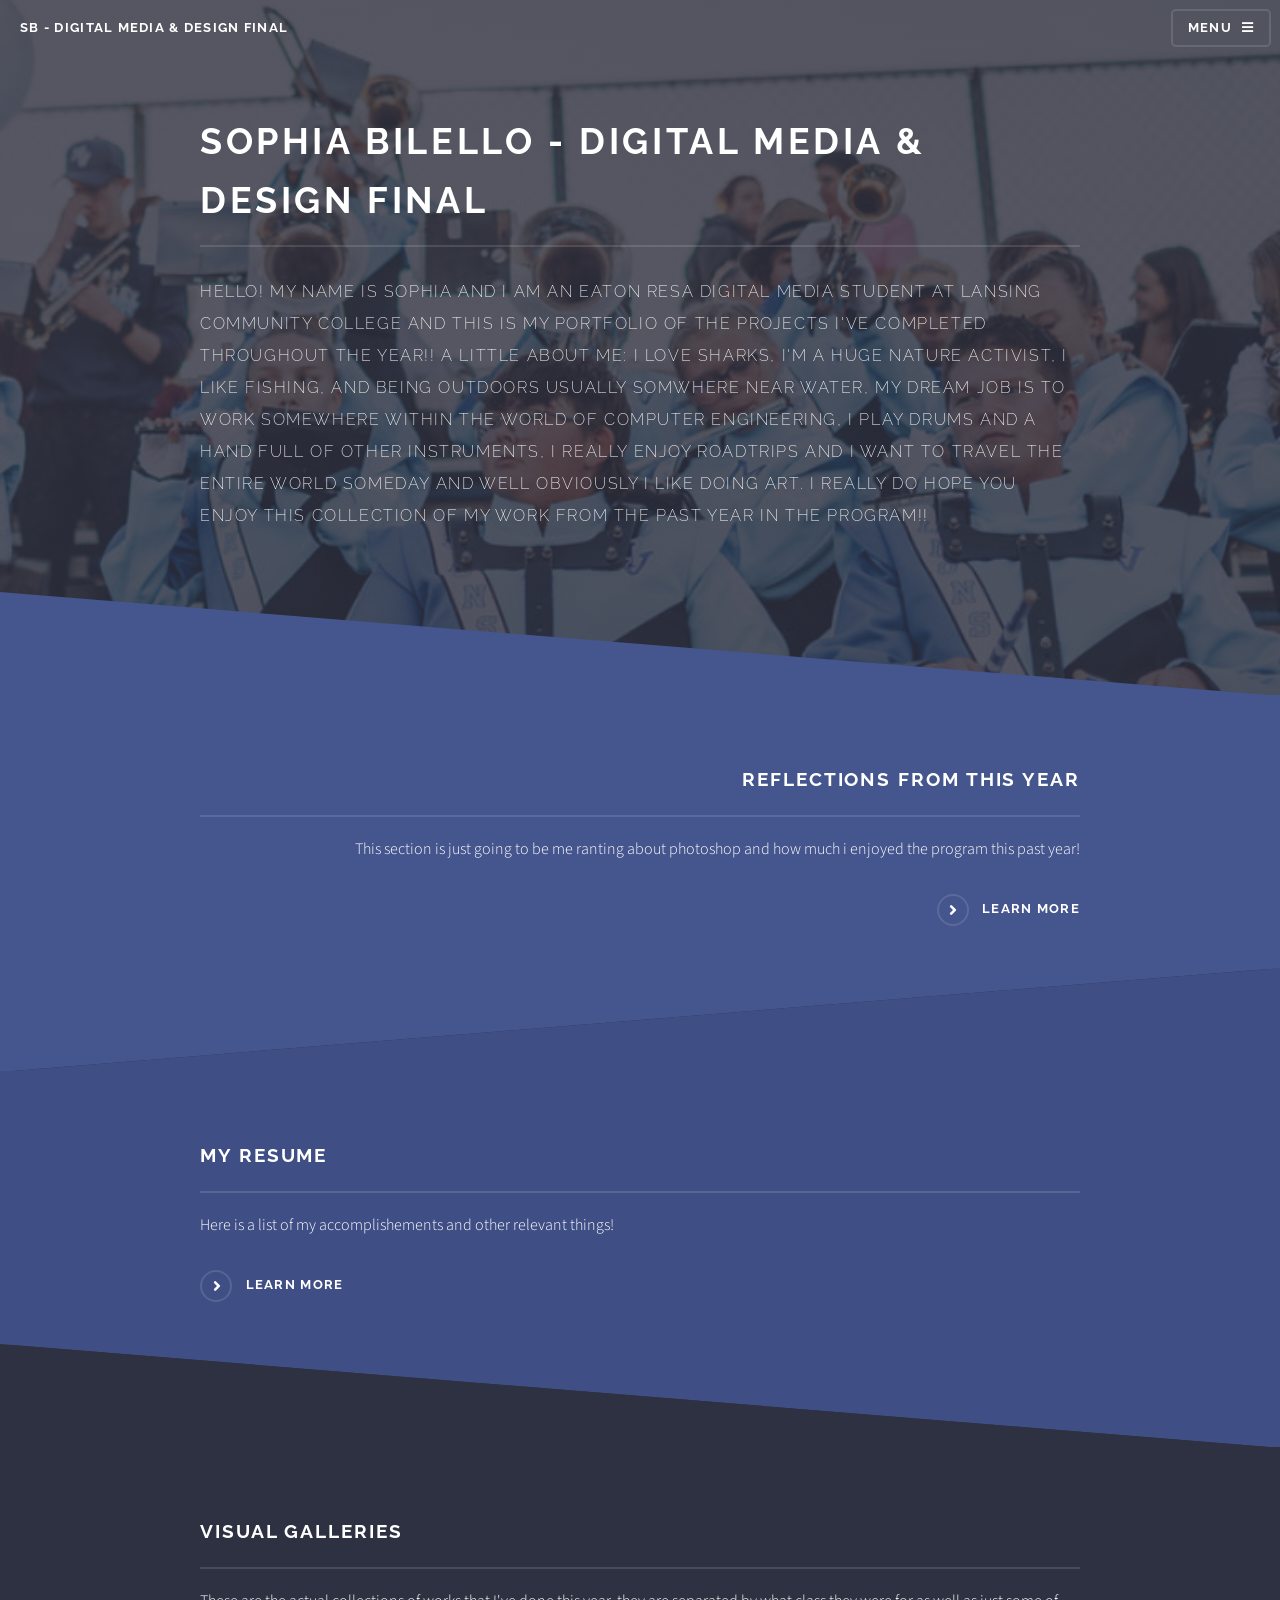
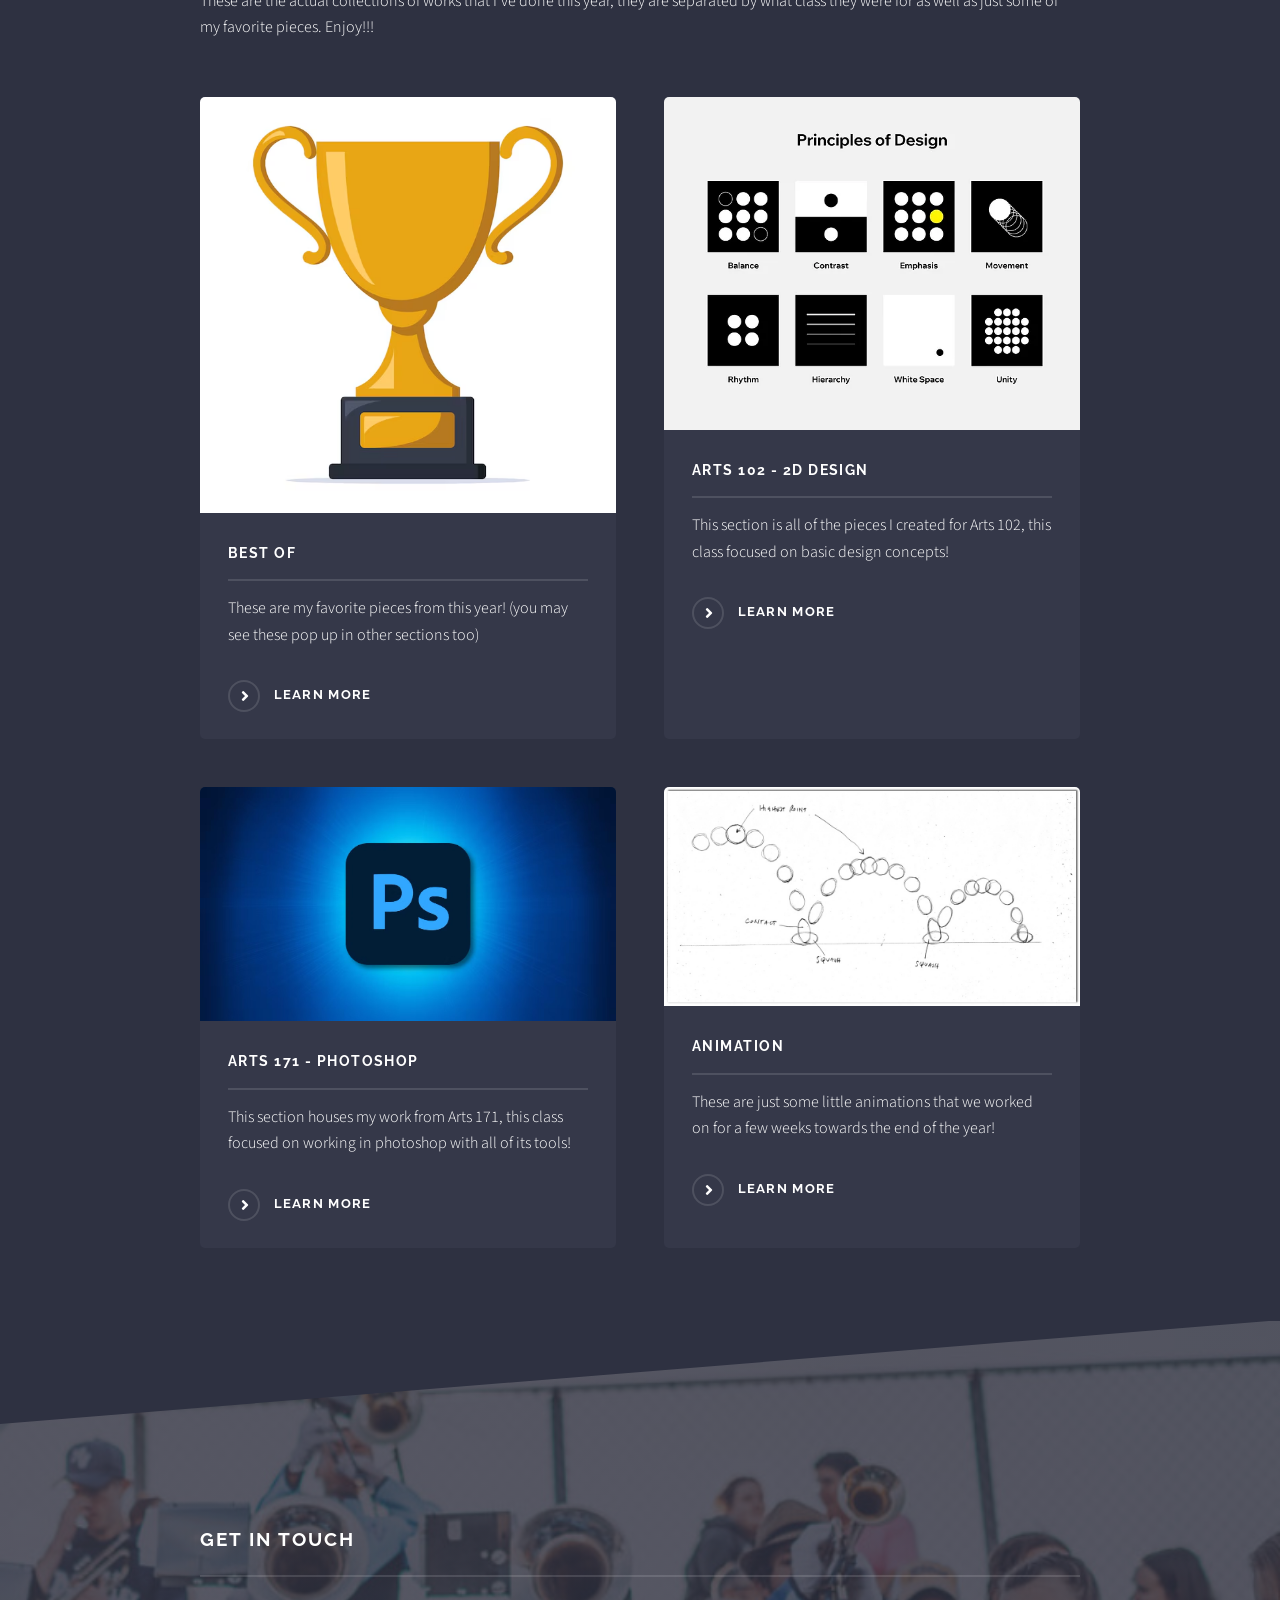
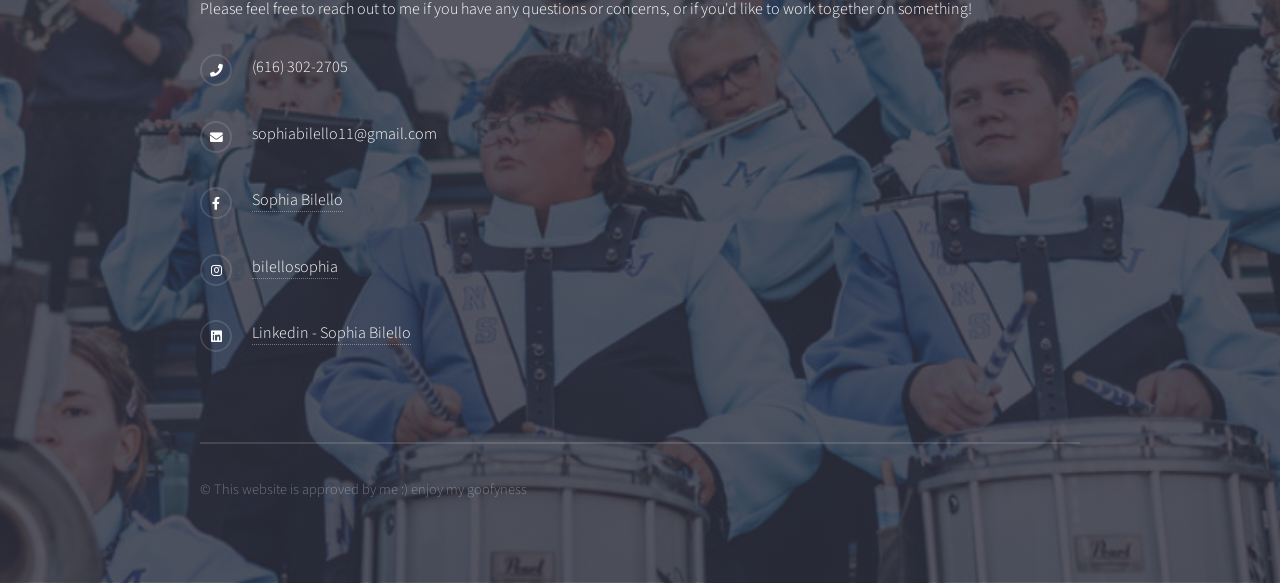
==== commit 8140dd28: "Add files via upload" ====
--- a/index.html
+++ b/index.html
@@ -16,7 +16,7 @@
 
 				<!-- Header -->
 					<header id="header" class="alt">
-						<h1><a href="index.html">SOPHIA BILELLO - DIGITAL MEDIA & DESIGN FINAL</a></h1>
+						<h1><a href="index.html">SB - DIGITAL MEDIA & DESIGN FINAL</a></h1>
 						<nav>
 							<a href="#menu">Menu</a>
 						</nav>
